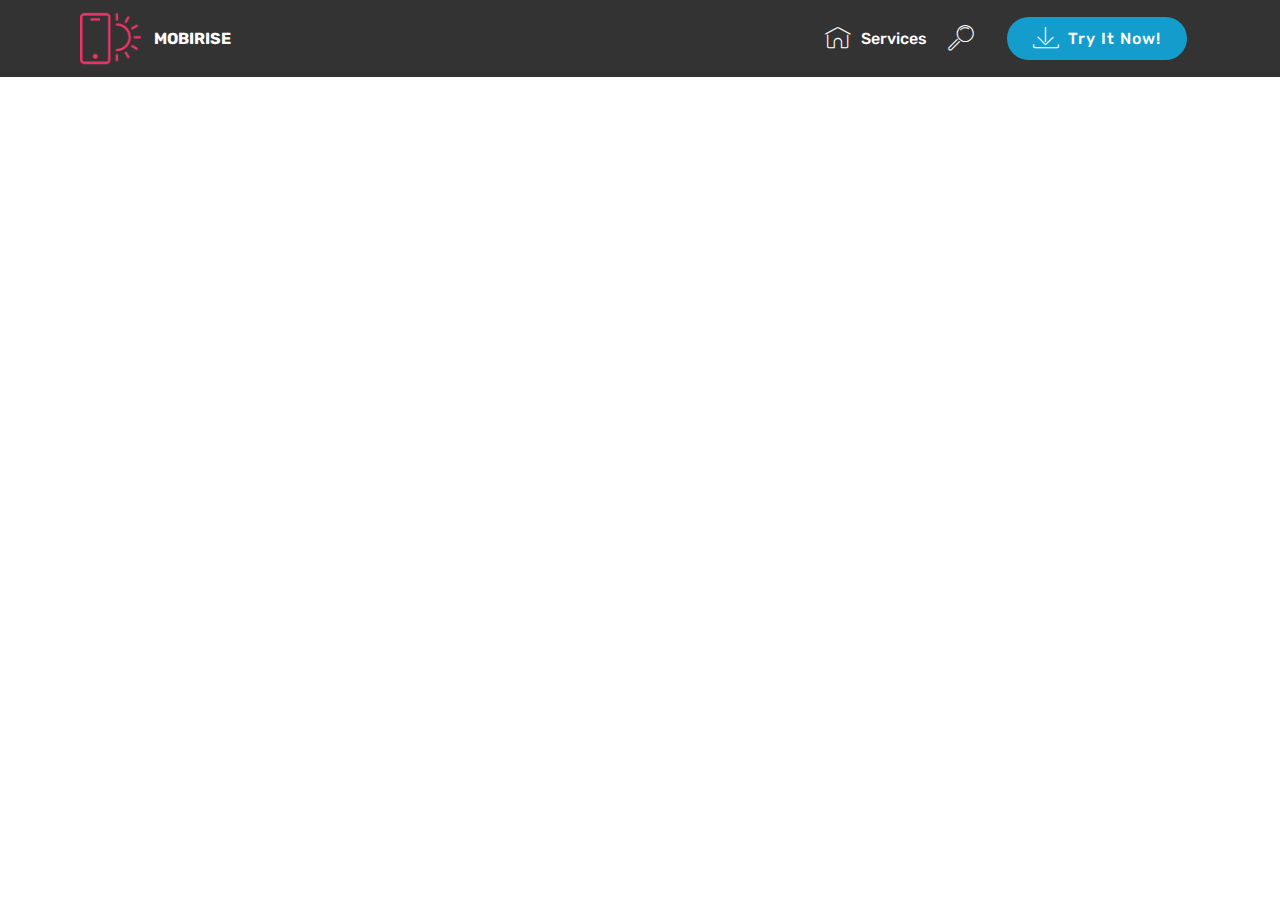
==== sakeden.html @ 4a87c612 "create github pages" ====
<!DOCTYPE html>
<html >
<head>
  <!-- Site made with Mobirise Website Builder v4.8.10, https://mobirise.com -->
  <meta charset="UTF-8">
  <meta http-equiv="X-UA-Compatible" content="IE=edge">
  <meta name="generator" content="Mobirise v4.8.10, mobirise.com">
  <meta name="viewport" content="width=device-width, initial-scale=1, minimum-scale=1">
  <link rel="shortcut icon" href="assets/images/iconfinder-shuriken-479482-128x128-2.png" type="image/x-icon">
  <meta name="description" content="Members Are">
  <title>Sake Den</title>
  <link rel="stylesheet" href="assets/web/assets/mobirise-icons/mobirise-icons.css">
  <link rel="stylesheet" href="assets/tether/tether.min.css">
  <link rel="stylesheet" href="assets/bootstrap/css/bootstrap.min.css">
  <link rel="stylesheet" href="assets/bootstrap/css/bootstrap-grid.min.css">
  <link rel="stylesheet" href="assets/bootstrap/css/bootstrap-reboot.min.css">
  <link rel="stylesheet" href="assets/dropdown/css/style.css">
  <link rel="stylesheet" href="assets/theme/css/style.css">
  <link rel="stylesheet" href="assets/mobirise/css/mbr-additional.css" type="text/css">
  
  
  
</head>
<body>
  <section class="menu cid-qTkzRZLJNu" once="menu" id="menu1-3">

    

    <nav class="navbar navbar-expand beta-menu navbar-dropdown align-items-center navbar-fixed-top navbar-toggleable-sm">
        <button class="navbar-toggler navbar-toggler-right" type="button" data-toggle="collapse" data-target="#navbarSupportedContent" aria-controls="navbarSupportedContent" aria-expanded="false" aria-label="Toggle navigation">
            <div class="hamburger">
                <span></span>
                <span></span>
                <span></span>
                <span></span>
            </div>
        </button>
        <div class="menu-logo">
            <div class="navbar-brand">
                <span class="navbar-logo">
                    <a href="https://www.ninjadojo.net">
                         <img src="assets/images/logo2.png" alt="NinjaDojo" title="" style="height: 3.8rem;">
                    </a>
                </span>
                <span class="navbar-caption-wrap"><a class="navbar-caption text-white display-4" href="https://mobirise.com">
                        MOBIRISE
                    </a></span>
            </div>
        </div>
        <div class="collapse navbar-collapse" id="navbarSupportedContent">
            <ul class="navbar-nav nav-dropdown" data-app-modern-menu="true"><li class="nav-item">
                    <a class="nav-link link text-white display-4" href="https://mobirise.com">
                        <span class="mbri-home mbr-iconfont mbr-iconfont-btn"></span>
                        Services
                    </a>
                </li>
                <li class="nav-item">
                    <a class="nav-link link text-white display-4" href="https://mobirise.com">
                        <span class="mbri-search mbr-iconfont mbr-iconfont-btn"><br></span></a>
                </li></ul>
            <div class="navbar-buttons mbr-section-btn"><a class="btn btn-sm btn-primary display-4" href="https://mobirise.com">
                    <span class="mbri-save mbr-iconfont mbr-iconfont-btn "></span>
                    Try It Now!
                </a></div>
        </div>
    </nav>
</section>


  <section class="engine"><a href="https://mobirise.info/e">how to make your own site</a></section><script src="assets/web/assets/jquery/jquery.min.js"></script>
  <script src="assets/popper/popper.min.js"></script>
  <script src="assets/tether/tether.min.js"></script>
  <script src="assets/bootstrap/js/bootstrap.min.js"></script>
  <script src="assets/smoothscroll/smooth-scroll.js"></script>
  <script src="assets/dropdown/js/script.min.js"></script>
  <script src="assets/touchswipe/jquery.touch-swipe.min.js"></script>
  <script src="assets/theme/js/script.js"></script>
  
  
</body>
</html>
---- assets/web/assets/mobirise-icons/mobirise-icons.css ----
@font-face {
  font-family: 'MobiriseIcons';
  src:  url('mobirise-icons.eot?spat4u');
  src:  url('mobirise-icons.eot?spat4u#iefix') format('embedded-opentype'),
    url('mobirise-icons.ttf?spat4u') format('truetype'),
    url('mobirise-icons.woff?spat4u') format('woff'),
    url('mobirise-icons.svg?spat4u#MobiriseIcons') format('svg');
  font-weight: normal;
  font-style: normal;
}

[class^="mbri-"], [class*=" mbri-"] {
  /* use !important to prevent issues with browser extensions that change fonts */
  font-family: MobiriseIcons !important;
  speak: none;
  font-style: normal;
  font-weight: normal;
  font-variant: normal;
  text-transform: none;
  line-height: 1;

  /* Better Font Rendering =========== */
  -webkit-font-smoothing: antialiased;
  -moz-osx-font-smoothing: grayscale;
}

.mbri-add-submenu:before {
  content: "\e900";
}
.mbri-alert:before {
  content: "\e901";
}
.mbri-align-center:before {
  content: "\e902";
}
.mbri-align-justify:before {
  content: "\e903";
}
.mbri-align-left:before {
  content: "\e904";
}
.mbri-align-right:before {
  content: "\e905";
}
.mbri-android:before {
  content: "\e906";
}
.mbri-apple:before {
  content: "\e907";
}
.mbri-arrow-down:before {
  content: "\e908";
}
.mbri-arrow-next:before {
  content: "\e909";
}
.mbri-arrow-prev:before {
  content: "\e90a";
}
.mbri-arrow-up:before {
  content: "\e90b";
}
.mbri-bold:before {
  content: "\e90c";
}
.mbri-bookmark:before {
  content: "\e90d";
}
.mbri-bootstrap:before {
  content: "\e90e";
}
.mbri-briefcase:before {
  content: "\e90f";
}
.mbri-browse:before {
  content: "\e910";
}
.mbri-bulleted-list:before {
  content: "\e911";
}
.mbri-calendar:before {
  content: "\e912";
}
.mbri-camera:before {
  content: "\e913";
}
.mbri-cart-add:before {
  content: "\e914";
}
.mbri-cart-full:before {
  content: "\e915";
}
.mbri-cash:before {
  content: "\e916";
}
.mbri-change-style:before {
  content: "\e917";
}
.mbri-chat:before {
  content: "\e918";
}
.mbri-clock:before {
  content: "\e919";
}
.mbri-close:before {
  content: "\e91a";
}
.mbri-cloud:before {
  content: "\e91b";
}
.mbri-code:before {
  content: "\e91c";
}
.mbri-contact-form:before {
  content: "\e91d";
}
.mbri-credit-card:before {
  content: "\e91e";
}
.mbri-cursor-click:before {
  content: "\e91f";
}
.mbri-cust-feedback:before {
  content: "\e920";
}
.mbri-database:before {
  content: "\e921";
}
.mbri-delivery:before {
  content: "\e922";
}
.mbri-desktop:before {
  content: "\e923";
}
.mbri-devices:before {
  content: "\e924";
}
.mbri-down:before {
  content: "\e925";
}
.mbri-download:before {
  content: "\e989";
}
.mbri-drag-n-drop:before {
  content: "\e927";
}
.mbri-drag-n-drop2:before {
  content: "\e928";
}
.mbri-edit:before {
  content: "\e929";
}
.mbri-edit2:before {
  content: "\e92a";
}
.mbri-error:before {
  content: "\e92b";
}
.mbri-extension:before {
  content: "\e92c";
}
.mbri-features:before {
  content: "\e92d";
}
.mbri-file:before {
  content: "\e92e";
}
.mbri-flag:before {
  content: "\e92f";
}
.mbri-folder:before {
  content: "\e930";
}
.mbri-gift:before {
  content: "\e931";
}
.mbri-github:before {
  content: "\e932";
}
.mbri-globe:before {
  content: "\e933";
}
.mbri-globe-2:before {
  content: "\e934";
}
.mbri-growing-chart:before {
  content: "\e935";
}
.mbri-hearth:before {
  content: "\e936";
}
.mbri-help:before {
  content: "\e937";
}
.mbri-home:before {
  content: "\e938";
}
.mbri-hot-cup:before {
  content: "\e939";
}
.mbri-idea:before {
  content: "\e93a";
}
.mbri-image-gallery:before {
  content: "\e93b";
}
.mbri-image-slider:before {
  content: "\e93c";
}
.mbri-info:before {
  content: "\e93d";
}
.mbri-italic:before {
  content: "\e93e";
}
.mbri-key:before {
  content: "\e93f";
}
.mbri-laptop:before {
  content: "\e940";
}
.mbri-layers:before {
  content: "\e941";
}
.mbri-left-right:before {
  content: "\e942";
}
.mbri-left:before {
  content: "\e943";
}
.mbri-letter:before {
  content: "\e944";
}
.mbri-like:before {
  content: "\e945";
}
.mbri-link:before {
  content: "\e946";
}
.mbri-lock:before {
  content: "\e947";
}
.mbri-login:before {
  content: "\e948";
}
.mbri-logout:before {
  content: "\e949";
}
.mbri-magic-stick:before {
  content: "\e94a";
}
.mbri-map-pin:before {
  content: "\e94b";
}
.mbri-menu:before {
  content: "\e94c";
}
.mbri-mobile:before {
  content: "\e94d";
}
.mbri-mobile2:before {
  content: "\e94e";
}
.mbri-mobirise:before {
  content: "\e94f";
}
.mbri-more-horizontal:before {
  content: "\e950";
}
.mbri-more-vertical:before {
  content: "\e951";
}
.mbri-music:before {
  content: "\e952";
}
.mbri-new-file:before {
  content: "\e953";
}
.mbri-numbered-list:before {
  content: "\e954";
}
.mbri-opened-folder:before {
  content: "\e955";
}
.mbri-pages:before {
  content: "\e956";
}
.mbri-paper-plane:before {
  content: "\e957";
}
.mbri-paperclip:before {
  content: "\e958";
}
.mbri-photo:before {
  content: "\e959";
}
.mbri-photos:before {
  content: "\e95a";
}
.mbri-pin:before {
  content: "\e95b";
}
.mbri-play:before {
  content: "\e95c";
}
.mbri-plus:before {
  content: "\e95d";
}
.mbri-preview:before {
  content: "\e95e";
}
.mbri-print:before {
  content: "\e95f";
}
.mbri-protect:before {
  content: "\e960";
}
.mbri-question:before {
  content: "\e961";
}
.mbri-quote-left:before {
  content: "\e962";
}
.mbri-quote-right:before {
  content: "\e963";
}
.mbri-refresh:before {
  content: "\e964";
}
.mbri-responsive:before {
  content: "\e965";
}
.mbri-right:before {
  content: "\e966";
}
.mbri-rocket:before {
  content: "\e967";
}
.mbri-sad-face:before {
  content: "\e968";
}
.mbri-sale:before {
  content: "\e969";
}
.mbri-save:before {
  content: "\e96a";
}
.mbri-search:before {
  content: "\e96b";
}
.mbri-setting:before {
  content: "\e96c";
}
.mbri-setting2:before {
  content: "\e96d";
}
.mbri-setting3:before {
  content: "\e96e";
}
.mbri-share:before {
  content: "\e96f";
}
.mbri-shopping-bag:before {
  content: "\e970";
}
.mbri-shopping-basket:before {
  content: "\e971";
}
.mbri-shopping-cart:before {
  content: "\e972";
}
.mbri-sites:before {
  content: "\e973";
}
.mbri-smile-face:before {
  content: "\e974";
}
.mbri-speed:before {
  content: "\e975";
}
.mbri-star:before {
  content: "\e976";
}
.mbri-success:before {
  content: "\e977";
}
.mbri-sun:before {
  content: "\e978";
}
.mbri-sun2:before {
  content: "\e979";
}
.mbri-tablet:before {
  content: "\e97a";
}
.mbri-tablet-vertical:before {
  content: "\e97b";
}
.mbri-target:before {
  content: "\e97c";
}
.mbri-timer:before {
  content: "\e97d";
}
.mbri-to-ftp:before {
  content: "\e97e";
}
.mbri-to-local-drive:before {
  content: "\e97f";
}
.mbri-touch-swipe:before {
  content: "\e980";
}
.mbri-touch:before {
  content: "\e981";
}
.mbri-trash:before {
  content: "\e982";
}
.mbri-underline:before {
  content: "\e983";
}
.mbri-unlink:before {
  content: "\e984";
}
.mbri-unlock:before {
  content: "\e985";
}
.mbri-up-down:before {
  content: "\e986";
}
.mbri-up:before {
  content: "\e987";
}
.mbri-update:before {
  content: "\e988";
}
.mbri-upload:before {
 content: "\e926"; 
}
.mbri-user:before {
  content: "\e98a";
}
.mbri-user2:before {
  content: "\e98b";
}
.mbri-users:before {
  content: "\e98c";
}
.mbri-video:before {
  content: "\e98d";
}
.mbri-video-play:before {
  content: "\e98e";
}
.mbri-watch:before {
  content: "\e98f";
}
.mbri-website-theme:before {
  content: "\e990";
}
.mbri-wifi:before {
  content: "\e991";
}
.mbri-windows:before {
  content: "\e992";
}
.mbri-zoom-out:before {
  content: "\e993";
}
.mbri-redo:before {
  content: "\e994";
}
.mbri-undo:before {
  content: "\e995";
}
---- assets/dropdown/css/style.css ----
.navbar-dropdown {
  left: 0;
  padding: 0;
  position: absolute;
  right: 0;
  top: 0;
  transition: all 0.45s ease;
  z-index: 1030;
  background: #282828; }
  .navbar-dropdown .navbar-logo {
    margin-right: 0.8rem;
    transition: margin 0.3s ease-in-out;
    vertical-align: middle; }
    .navbar-dropdown .navbar-logo img {
      height: 3.125rem;
      transition: all 0.3s ease-in-out; }
    .navbar-dropdown .navbar-logo.mbr-iconfont {
      font-size: 3.125rem;
      line-height: 3.125rem; }
  .navbar-dropdown .navbar-caption {
    font-weight: 700;
    white-space: normal;
    vertical-align: -4px;
    line-height: 3.125rem !important; }
    .navbar-dropdown .navbar-caption, .navbar-dropdown .navbar-caption:hover {
      color: inherit;
      text-decoration: none; }
  .navbar-dropdown .mbr-iconfont + .navbar-caption {
    vertical-align: -1px; }
  .navbar-dropdown.navbar-fixed-top {
    position: fixed; }
  .navbar-dropdown .navbar-brand span {
    vertical-align: -4px; }
  .navbar-dropdown.bg-color.transparent {
    background: none; }
  .navbar-dropdown.navbar-short .navbar-brand {
    padding: 0.625rem 0; }
    .navbar-dropdown.navbar-short .navbar-brand span {
      vertical-align: -1px; }
  .navbar-dropdown.navbar-short .navbar-caption {
    line-height: 2.375rem !important;
    vertical-align: -2px; }
  .navbar-dropdown.navbar-short .navbar-logo {
    margin-right: 0.5rem; }
    .navbar-dropdown.navbar-short .navbar-logo img {
      height: 2.375rem; }
    .navbar-dropdown.navbar-short .navbar-logo.mbr-iconfont {
      font-size: 2.375rem;
      line-height: 2.375rem; }
  .navbar-dropdown.navbar-short .mbr-table-cell {
    height: 3.625rem; }
  .navbar-dropdown .navbar-close {
    left: 0.6875rem;
    position: fixed;
    top: 0.75rem;
    z-index: 1000; }
  .navbar-dropdown .hamburger-icon {
    content: "";
    display: inline-block;
    vertical-align: middle;
    width: 16px;
    -webkit-box-shadow: 0 -6px 0 1px #282828,0 0 0 1px #282828,0 6px 0 1px #282828;
    -moz-box-shadow: 0 -6px 0 1px #282828,0 0 0 1px #282828,0 6px 0 1px #282828;
    box-shadow: 0 -6px 0 1px #282828,0 0 0 1px #282828,0 6px 0 1px #282828; }

.dropdown-menu .dropdown-toggle[data-toggle="dropdown-submenu"]::after {
  border-bottom: 0.35em solid transparent;
  border-left: 0.35em solid;
  border-right: 0;
  border-top: 0.35em solid transparent;
  margin-left: 0.3rem; }

.dropdown-menu .dropdown-item:focus {
  outline: 0; }

.nav-dropdown {
  font-size: 0.75rem;
  font-weight: 500;
  height: auto !important; }
  .nav-dropdown .nav-btn {
    padding-left: 1rem; }
  .nav-dropdown .link {
    margin: .667em 1.667em;
    font-weight: 500;
    padding: 0;
    transition: color .2s ease-in-out; }
    .nav-dropdown .link.dropdown-toggle {
      margin-right: 2.583em; }
      .nav-dropdown .link.dropdown-toggle::after {
        margin-left: .25rem;
        border-top: 0.35em solid;
        border-right: 0.35em solid transparent;
        border-left: 0.35em solid transparent;
        border-bottom: 0; }
      .nav-dropdown .link.dropdown-toggle[aria-expanded="true"] {
        margin: 0;
        padding: 0.667em 3.263em  0.667em 1.667em; }
  .nav-dropdown .link::after,
  .nav-dropdown .dropdown-item::after {
    color: inherit; }
  .nav-dropdown .btn {
    font-size: 0.75rem;
    font-weight: 700;
    letter-spacing: 0;
    margin-bottom: 0;
    padding-left: 1.25rem;
    padding-right: 1.25rem; }
  .nav-dropdown .dropdown-menu {
    border-radius: 0;
    border: 0;
    left: 0;
    margin: 0;
    padding-bottom: 1.25rem;
    padding-top: 1.25rem;
    position: relative; }
  .nav-dropdown .dropdown-submenu {
    margin-left: 0.125rem;
    top: 0; }
  .nav-dropdown .dropdown-item {
    font-weight: 500;
    line-height: 2;
    padding: 0.3846em 4.615em 0.3846em 1.5385em;
    position: relative;
    transition: color .2s ease-in-out, background-color .2s ease-in-out; }
    .nav-dropdown .dropdown-item::after {
      margin-top: -0.3077em;
      position: absolute;
      right: 1.1538em;
      top: 50%; }
    .nav-dropdown .dropdown-item:focus, .nav-dropdown .dropdown-item:hover {
      background: none; }

@media (max-width: 767px) {
  .nav-dropdown.navbar-toggleable-sm {
    bottom: 0;
    display: none;
    left: 0;
    overflow-x: hidden;
    position: fixed;
    top: 0;
    transform: translateX(-100%);
    -ms-transform: translateX(-100%);
    -webkit-transform: translateX(-100%);
    width: 18.75rem;
    z-index: 999; } }
.nav-dropdown.navbar-toggleable-xl {
  bottom: 0;
  display: none;
  left: 0;
  overflow-x: hidden;
  position: fixed;
  top: 0;
  transform: translateX(-100%);
  -ms-transform: translateX(-100%);
  -webkit-transform: translateX(-100%);
  width: 18.75rem;
  z-index: 999; }

.nav-dropdown-sm {
  display: block !important;
  overflow-x: hidden;
  overflow: auto;
  padding-top: 3.875rem; }
  .nav-dropdown-sm::after {
    content: "";
    display: block;
    height: 3rem;
    width: 100%; }
  .nav-dropdown-sm.collapse.in ~ .navbar-close {
    display: block !important; }
  .nav-dropdown-sm.collapsing, .nav-dropdown-sm.collapse.in {
    transform: translateX(0);
    -ms-transform: translateX(0);
    -webkit-transform: translateX(0);
    transition: all 0.25s ease-out;
    -webkit-transition: all 0.25s ease-out;
    background: #282828; }
  .nav-dropdown-sm.collapsing[aria-expanded="false"] {
    transform: translateX(-100%);
    -ms-transform: translateX(-100%);
    -webkit-transform: translateX(-100%); }
  .nav-dropdown-sm .nav-item {
    display: block;
    margin-left: 0 !important;
    padding-left: 0; }
  .nav-dropdown-sm .link,
  .nav-dropdown-sm .dropdown-item {
    border-top: 1px dotted rgba(255, 255, 255, 0.1);
    font-size: 0.8125rem;
    line-height: 1.6;
    margin: 0 !important;
    padding: 0.875rem 2.4rem 0.875rem 1.5625rem !important;
    position: relative;
    white-space: normal; }
    .nav-dropdown-sm .link:focus, .nav-dropdown-sm .link:hover,
    .nav-dropdown-sm .dropdown-item:focus,
    .nav-dropdown-sm .dropdown-item:hover {
      background: rgba(0, 0, 0, 0.2) !important;
      color: #c0a375; }
  .nav-dropdown-sm .nav-btn {
    position: relative;
    padding: 1.5625rem 1.5625rem 0 1.5625rem; }
    .nav-dropdown-sm .nav-btn::before {
      border-top: 1px dotted rgba(255, 255, 255, 0.1);
      content: "";
      left: 0;
      position: absolute;
      top: 0;
      width: 100%; }
    .nav-dropdown-sm .nav-btn + .nav-btn {
      padding-top: 0.625rem; }
      .nav-dropdown-sm .nav-btn + .nav-btn::before {
        display: none; }
  .nav-dropdown-sm .btn {
    padding: 0.625rem 0; }
  .nav-dropdown-sm .dropdown-toggle[data-toggle="dropdown-submenu"]::after {
    margin-left: .25rem;
    border-top: 0.35em solid;
    border-right: 0.35em solid transparent;
    border-left: 0.35em solid transparent;
    border-bottom: 0; }
  .nav-dropdown-sm .dropdown-toggle[data-toggle="dropdown-submenu"][aria-expanded="true"]::after {
    border-top: 0;
    border-right: 0.35em solid transparent;
    border-left: 0.35em solid transparent;
    border-bottom: 0.35em solid; }
  .nav-dropdown-sm .dropdown-menu {
    margin: 0;
    padding: 0;
    position: relative;
    top: 0;
    left: 0;
    width: 100%;
    border: 0;
    float: none;
    border-radius: 0;
    background: none; }
  .nav-dropdown-sm .dropdown-submenu {
    left: 100%;
    margin-left: 0.125rem;
    margin-top: -1.25rem;
    top: 0; }

.navbar-toggleable-sm .nav-dropdown .dropdown-menu {
  position: absolute; }

.navbar-toggleable-sm .nav-dropdown .dropdown-submenu {
  left: 100%;
  margin-left: 0.125rem;
  margin-top: -1.25rem;
  top: 0; }

.navbar-toggleable-sm.opened .nav-dropdown .dropdown-menu {
  position: relative; }

.navbar-toggleable-sm.opened .nav-dropdown .dropdown-submenu {
  left: 0;
  margin-left: 00rem;
  margin-top: 0rem;
  top: 0; }

.is-builder .nav-dropdown.collapsing {
  transition: none !important; }

/*# sourceMappingURL=style.css.map */
---- assets/theme/css/style.css ----
/*!
 * Mobirise v4 theme (https://mobirise.com/)
 * Copyright 2017 Mobirise
 */
section {
  background-color: #eeeeee; }

section,
.container,
.container-fluid {
  position: relative;
  word-wrap: break-word; }

a.mbr-iconfont:hover {
  text-decoration: none; }

.article .lead p, .article .lead ul, .article .lead ol, .article .lead pre, .article .lead blockquote {
  margin-bottom: 0; }

a {
  font-style: normal;
  font-weight: 400;
  cursor: pointer; }
  a, a:hover {
    text-decoration: none; }

figure {
  margin-bottom: 0; }

body {
  color: #232323; }

h1, h2, h3, h4, h5, h6,
.h1, .h2, .h3, .h4, .h5, .h6,
.display-1, .display-2, .display-3, .display-4 {
  line-height: 1;
  word-break: break-word;
  word-wrap: break-word; }

b, strong {
  font-weight: bold; }

blockquote {
  padding: 10px 0 10px 20px;
  position: relative;
  border-left: 2px solid;
  border-color: #ff3366; }

input:-webkit-autofill, input:-webkit-autofill:hover, input:-webkit-autofill:focus, input:-webkit-autofill:active {
  transition-delay: 9999s;
  transition-property: background-color, color; }

textarea[type="hidden"] {
  display: none; }

body {
  position: relative; }

section {
  background-position: 50% 50%;
  background-repeat: no-repeat;
  background-size: cover; }
  section .mbr-background-video,
  section .mbr-background-video-preview {
    position: absolute;
    bottom: 0;
    left: 0;
    right: 0;
    top: 0; }

.hidden {
  visibility: hidden; }

.mbr-z-index20 {
  z-index: 20; }

/*! Base colors */
.mbr-white {
  color: #ffffff; }

.mbr-black {
  color: #000000; }

.mbr-bg-white {
  background-color: #ffffff; }

.mbr-bg-black {
  background-color: #000000; }

/*! Text-aligns */
.align-left {
  text-align: left; }

.align-center {
  text-align: center; }

.align-right {
  text-align: right; }

@media (max-width: 767px) {
  .align-left, .align-center, .align-right, .mbr-section-btn, .mbr-section-title {
    text-align: center; } }
/*! Font-weight  */
.mbr-light {
  font-weight: 300; }

.mbr-regular {
  font-weight: 400; }

.mbr-semibold {
  font-weight: 500; }

.mbr-bold {
  font-weight: 700; }

/*! Media  */
.media-size-item {
  -webkit-flex: 1 1 auto;
  -moz-flex: 1 1 auto;
  -ms-flex: 1 1 auto;
  -o-flex: 1 1 auto;
  flex: 1 1 auto; }

.media-content {
  -webkit-flex-basis: 100%;
  flex-basis: 100%; }

.media-container-row {
  display: -ms-flexbox;
  display: -webkit-flex;
  display: flex;
  -webkit-flex-direction: row;
  -ms-flex-direction: row;
  flex-direction: row;
  -webkit-flex-wrap: wrap;
  -ms-flex-wrap: wrap;
  flex-wrap: wrap;
  -webkit-justify-content: center;
  -ms-flex-pack: center;
  justify-content: center;
  -webkit-align-content: center;
  -ms-flex-line-pack: center;
  align-content: center;
  -webkit-align-items: start;
  -ms-flex-align: start;
  align-items: start; }
  .media-container-row .media-size-item {
    width: 400px; }

.media-container-column {
  display: -ms-flexbox;
  display: -webkit-flex;
  display: flex;
  -webkit-flex-direction: column;
  -ms-flex-direction: column;
  flex-direction: column;
  -webkit-flex-wrap: wrap;
  -ms-flex-wrap: wrap;
  flex-wrap: wrap;
  -webkit-justify-content: center;
  -ms-flex-pack: center;
  justify-content: center;
  -webkit-align-content: center;
  -ms-flex-line-pack: center;
  align-content: center;
  -webkit-align-items: stretch;
  -ms-flex-align: stretch;
  align-items: stretch; }
  .media-container-column > * {
    width: 100%; }

@media (min-width: 992px) {
  .media-container-row {
    -webkit-flex-wrap: nowrap;
    -ms-flex-wrap: nowrap;
    flex-wrap: nowrap; } }
figure {
  overflow: hidden; }

figure[mbr-media-size] {
  transition: width 0.1s; }

.mbr-figure img, .mbr-figure iframe {
  display: block;
  width: 100%; }

.card {
  background-color: transparent;
  border: none; }

.card-img {
  text-align: center;
  flex-shrink: 0;
  -webkit-flex-shrink: 0; }

.media {
  max-width: 100%;
  margin: 0 auto; }

.mbr-figure {
  -ms-flex-item-align: center;
  -ms-grid-row-align: center;
  -webkit-align-self: center;
  align-self: center; }

.media-container > div {
  max-width: 100%; }

.mbr-figure img, .card-img img {
  width: 100%; }

@media (max-width: 991px) {
  .media-size-item {
    width: auto !important; }

  .media {
    width: auto; }

  .mbr-figure {
    width: 100% !important; } }
/*! Buttons */
.mbr-section-btn {
  margin-left: -.25rem;
  margin-right: -.25rem;
  font-size: 0; }

nav .mbr-section-btn {
  margin-left: 0rem;
  margin-right: 0rem; }

/*! Btn icon margin */
.btn .mbr-iconfont, .btn.btn-sm .mbr-iconfont {
  cursor: pointer;
  margin-right: 0.5rem; }

.btn.btn-md .mbr-iconfont, .btn.btn-md .mbr-iconfont {
  margin-right: 0.8rem; }

.mbr-regular {
  font-weight: 400; }

.mbr-semibold {
  font-weight: 500; }

.mbr-bold {
  font-weight: 700; }

[type="submit"] {
  -webkit-appearance: none; }

/*! Full-screen */
.mbr-fullscreen .mbr-overlay {
  min-height: 100vh; }

.mbr-fullscreen {
  display: flex;
  display: -webkit-flex;
  display: -moz-flex;
  display: -ms-flex;
  display: -o-flex;
  align-items: center;
  -webkit-align-items: center;
  min-height: 100vh;
  padding-top: 3rem;
  padding-bottom: 3rem; }

/*! Map */
.map {
  height: 25rem;
  position: relative; }
  .map iframe {
    width: 100%;
    height: 100%; }

/* Form */
.form-asterisk {
  font-family: initial;
  position: absolute;
  top: -2px;
  font-weight: normal; }

/*! Scroll to top arrow */
.mbr-arrow-up {
  bottom: 25px;
  right: 90px;
  position: fixed;
  text-align: right;
  z-index: 5000;
  color: #ffffff;
  font-size: 32px;
  transform: rotate(180deg);
  -webkit-transform: rotate(180deg); }

.mbr-arrow-up a {
  background: rgba(0, 0, 0, 0.2);
  border-radius: 3px;
  color: #fff;
  display: inline-block;
  height: 60px;
  width: 60px;
  outline-style: none !important;
  position: relative;
  text-decoration: none;
  transition: all .3s ease-in-out;
  cursor: pointer;
  text-align: center; }
  .mbr-arrow-up a:hover {
    background-color: rgba(0, 0, 0, 0.4); }
  .mbr-arrow-up a i {
    line-height: 60px; }

.mbr-arrow-up-icon {
  display: block;
  color: #fff; }

.mbr-arrow-up-icon::before {
  content: "\203a";
  display: inline-block;
  font-family: serif;
  font-size: 32px;
  line-height: 1;
  font-style: normal;
  position: relative;
  top: 6px;
  left: -4px;
  -webkit-transform: rotate(-90deg);
  transform: rotate(-90deg); }

/*! Arrow Down */
.mbr-arrow {
  position: absolute;
  bottom: 45px;
  left: 50%;
  width: 60px;
  height: 60px;
  cursor: pointer;
  background-color: rgba(80, 80, 80, 0.5);
  border-radius: 50%;
  -webkit-transform: translateX(-50%);
  transform: translateX(-50%); }
  .mbr-arrow > a {
    display: inline-block;
    text-decoration: none;
    outline-style: none;
    -webkit-animation: arrowdown 1.7s ease-in-out infinite;
    animation: arrowdown 1.7s ease-in-out infinite; }
    .mbr-arrow > a > i {
      position: absolute;
      top: -2px;
      left: 15px;
      font-size: 2rem; }

@keyframes arrowdown {
  0% {
    transform: translateY(0px);
    -webkit-transform: translateY(0px); }
  50% {
    transform: translateY(-5px);
    -webkit-transform: translateY(-5px); }
  100% {
    transform: translateY(0px);
    -webkit-transform: translateY(0px); } }
@-webkit-keyframes arrowdown {
  0% {
    transform: translateY(0px);
    -webkit-transform: translateY(0px); }
  50% {
    transform: translateY(-5px);
    -webkit-transform: translateY(-5px); }
  100% {
    transform: translateY(0px);
    -webkit-transform: translateY(0px); } }
@media (max-width: 500px) {
  .mbr-arrow-up {
    left: 50%;
    right: auto;
    transform: translateX(-50%) rotate(180deg);
    -webkit-transform: translateX(-50%) rotate(180deg); } }
/*Gradients animation*/
@keyframes gradient-animation {
  from {
    background-position: 0% 100%;
    animation-timing-function: ease-in-out; }
  to {
    background-position: 100% 0%;
    animation-timing-function: ease-in-out; } }
@-webkit-keyframes gradient-animation {
  from {
    background-position: 0% 100%;
    animation-timing-function: ease-in-out; }
  to {
    background-position: 100% 0%;
    animation-timing-function: ease-in-out; } }
.bg-gradient {
  background-size: 200% 200%;
  animation: gradient-animation 5s infinite alternate;
  -webkit-animation: gradient-animation 5s infinite alternate; }

.menu .navbar-brand {
  display: -webkit-flex; }
  .menu .navbar-brand span {
    display: flex;
    display: -webkit-flex; }
  .menu .navbar-brand .navbar-caption-wrap {
    display: -webkit-flex; }
  .menu .navbar-brand .navbar-logo img {
    display: -webkit-flex; }
@media (min-width: 768px) and (max-width: 991px) {
  .menu .navbar-toggleable-sm .navbar-nav {
    display: -webkit-box;
    display: -webkit-flex;
    display: -ms-flexbox; } }
@media (min-width: 992px) {
  .menu .navbar-nav.nav-dropdown {
    display: -webkit-flex; }
  .menu .navbar-toggleable-sm .navbar-collapse {
    display: -webkit-flex !important; } }
@media (max-width: 767px) {
  .menu .navbar-collapse {
    overflow-y: auto;
    max-height: 80vh; }
  .menu .dropdown-menu {
    max-height: 60vh;
    overflow-y: auto; } }

.navbar {
  display: -webkit-flex;
  -webkit-flex-wrap: wrap;
  -webkit-align-items: center;
  -webkit-justify-content: space-between; }

.navbar-collapse {
  -webkit-flex-basis: 100%;
  -webkit-flex-grow: 1;
  -webkit-align-items: center; }

.nav-dropdown .link {
  padding: .667em 1.667em !important;
  margin: 0 !important; }

.nav {
  display: -webkit-flex;
  -webkit-flex-wrap: wrap; }

.row {
  display: -webkit-flex;
  -webkit-flex-wrap: wrap; }

.justify-content-center {
  -webkit-justify-content: center; }

.form-inline {
  display: -webkit-flex;
  -webkit-flex-flow: row wrap;
  -webkit-align-items: center; }

.card-wrapper {
  -webkit-flex: 1; }

.carousel-control {
  z-index: 10;
  display: -webkit-flex;
  -webkit-align-items: center;
  -webkit-justify-content: center; }

.carousel-controls {
  display: -webkit-flex; }

.media {
  display: -webkit-flex; }

/*# sourceMappingURL=style.css.map */
.engine {
	position: absolute;
	text-indent: -2400px;
	text-align: center;
	padding: 0;
	top: 0;
	left: -2400px;
}
---- assets/mobirise/css/mbr-additional.css ----
@import url(https://fonts.googleapis.com/css?family=Rubik:300,300i,400,400i,500,500i,700,700i,900,900i);





body {
  font-style: normal;
  line-height: 1.5;
}
.mbr-section-title {
  font-style: normal;
  line-height: 1.2;
}
.mbr-section-subtitle {
  line-height: 1.3;
}
.mbr-text {
  font-style: normal;
  line-height: 1.6;
}
.display-1 {
  font-family: 'Rubik', sans-serif;
  font-size: 4.25rem;
}
.display-1 > .mbr-iconfont {
  font-size: 6.8rem;
}
.display-2 {
  font-family: 'Rubik', sans-serif;
  font-size: 3rem;
}
.display-2 > .mbr-iconfont {
  font-size: 4.8rem;
}
.display-4 {
  font-family: 'Rubik', sans-serif;
  font-size: 1rem;
}
.display-4 > .mbr-iconfont {
  font-size: 1.6rem;
}
.display-5 {
  font-family: 'Rubik', sans-serif;
  font-size: 1.5rem;
}
.display-5 > .mbr-iconfont {
  font-size: 2.4rem;
}
.display-7 {
  font-family: 'Rubik', sans-serif;
  font-size: 1rem;
}
.display-7 > .mbr-iconfont {
  font-size: 1.6rem;
}
/* ---- Fluid typography for mobile devices ---- */
/* 1.4 - font scale ratio ( bootstrap == 1.42857 ) */
/* 100vw - current viewport width */
/* (48 - 20)  48 == 48rem == 768px, 20 == 20rem == 320px(minimal supported viewport) */
/* 0.65 - min scale variable, may vary */
@media (max-width: 768px) {
  .display-1 {
    font-size: 3.4rem;
    font-size: calc( 2.1374999999999997rem + (4.25 - 2.1374999999999997) * ((100vw - 20rem) / (48 - 20)));
    line-height: calc( 1.4 * (2.1374999999999997rem + (4.25 - 2.1374999999999997) * ((100vw - 20rem) / (48 - 20))));
  }
  .display-2 {
    font-size: 2.4rem;
    font-size: calc( 1.7rem + (3 - 1.7) * ((100vw - 20rem) / (48 - 20)));
    line-height: calc( 1.4 * (1.7rem + (3 - 1.7) * ((100vw - 20rem) / (48 - 20))));
  }
  .display-4 {
    font-size: 0.8rem;
    font-size: calc( 1rem + (1 - 1) * ((100vw - 20rem) / (48 - 20)));
    line-height: calc( 1.4 * (1rem + (1 - 1) * ((100vw - 20rem) / (48 - 20))));
  }
  .display-5 {
    font-size: 1.2rem;
    font-size: calc( 1.175rem + (1.5 - 1.175) * ((100vw - 20rem) / (48 - 20)));
    line-height: calc( 1.4 * (1.175rem + (1.5 - 1.175) * ((100vw - 20rem) / (48 - 20))));
  }
}
/* Buttons */
.btn {
  font-weight: 500;
  border-width: 2px;
  font-style: normal;
  letter-spacing: 1px;
  margin: .4rem .8rem;
  white-space: normal;
  -webkit-transition: all 0.3s ease-in-out;
  -moz-transition: all 0.3s ease-in-out;
  transition: all 0.3s ease-in-out;
  display: inline-flex;
  align-items: center;
  justify-content: center;
  word-break: break-word;
  -webkit-align-items: center;
  -webkit-justify-content: center;
  display: -webkit-inline-flex;
  padding: 1rem 3rem;
  border-radius: 3px;
}
.btn-sm {
  font-weight: 500;
  letter-spacing: 1px;
  -webkit-transition: all 0.3s ease-in-out;
  -moz-transition: all 0.3s ease-in-out;
  transition: all 0.3s ease-in-out;
  padding: 0.6rem 1.5rem;
  border-radius: 3px;
}
.btn-md {
  font-weight: 500;
  letter-spacing: 1px;
  margin: .4rem .8rem !important;
  -webkit-transition: all 0.3s ease-in-out;
  -moz-transition: all 0.3s ease-in-out;
  transition: all 0.3s ease-in-out;
  padding: 1rem 3rem;
  border-radius: 3px;
}
.btn-lg {
  font-weight: 500;
  letter-spacing: 1px;
  margin: .4rem .8rem !important;
  -webkit-transition: all 0.3s ease-in-out;
  -moz-transition: all 0.3s ease-in-out;
  transition: all 0.3s ease-in-out;
  padding: 1.2rem 3.2rem;
  border-radius: 3px;
}
.bg-primary {
  background-color: #149dcc !important;
}
.bg-success {
  background-color: #f7ed4a !important;
}
.bg-info {
  background-color: #82786e !important;
}
.bg-warning {
  background-color: #879a9f !important;
}
.bg-danger {
  background-color: #b1a374 !important;
}
.btn-primary,
.btn-primary:active {
  background-color: #149dcc !important;
  border-color: #149dcc !important;
  color: #ffffff !important;
}
.btn-primary:hover,
.btn-primary:focus,
.btn-primary.focus,
.btn-primary.active {
  color: #ffffff !important;
  background-color: #0d6786 !important;
  border-color: #0d6786 !important;
}
.btn-primary.disabled,
.btn-primary:disabled {
  color: #ffffff !important;
  background-color: #0d6786 !important;
  border-color: #0d6786 !important;
}
.btn-secondary,
.btn-secondary:active {
  background-color: #ff3366 !important;
  border-color: #ff3366 !important;
  color: #ffffff !important;
}
.btn-secondary:hover,
.btn-secondary:focus,
.btn-secondary.focus,
.btn-secondary.active {
  color: #ffffff !important;
  background-color: #e50039 !important;
  border-color: #e50039 !important;
}
.btn-secondary.disabled,
.btn-secondary:disabled {
  color: #ffffff !important;
  background-color: #e50039 !important;
  border-color: #e50039 !important;
}
.btn-info,
.btn-info:active {
  background-color: #82786e !important;
  border-color: #82786e !important;
  color: #ffffff !important;
}
.btn-info:hover,
.btn-info:focus,
.btn-info.focus,
.btn-info.active {
  color: #ffffff !important;
  background-color: #59524b !important;
  border-color: #59524b !important;
}
.btn-info.disabled,
.btn-info:disabled {
  color: #ffffff !important;
  background-color: #59524b !important;
  border-color: #59524b !important;
}
.btn-success,
.btn-success:active {
  background-color: #f7ed4a !important;
  border-color: #f7ed4a !important;
  color: #3f3c03 !important;
}
.btn-success:hover,
.btn-success:focus,
.btn-success.focus,
.btn-success.active {
  color: #3f3c03 !important;
  background-color: #eadd0a !important;
  border-color: #eadd0a !important;
}
.btn-success.disabled,
.btn-success:disabled {
  color: #3f3c03 !important;
  background-color: #eadd0a !important;
  border-color: #eadd0a !important;
}
.btn-warning,
.btn-warning:active {
  background-color: #879a9f !important;
  border-color: #879a9f !important;
  color: #ffffff !important;
}
.btn-warning:hover,
.btn-warning:focus,
.btn-warning.focus,
.btn-warning.active {
  color: #ffffff !important;
  background-color: #617479 !important;
  border-color: #617479 !important;
}
.btn-warning.disabled,
.btn-warning:disabled {
  color: #ffffff !important;
  background-color: #617479 !important;
  border-color: #617479 !important;
}
.btn-danger,
.btn-danger:active {
  background-color: #b1a374 !important;
  border-color: #b1a374 !important;
  color: #ffffff !important;
}
.btn-danger:hover,
.btn-danger:focus,
.btn-danger.focus,
.btn-danger.active {
  color: #ffffff !important;
  background-color: #8b7d4e !important;
  border-color: #8b7d4e !important;
}
.btn-danger.disabled,
.btn-danger:disabled {
  color: #ffffff !important;
  background-color: #8b7d4e !important;
  border-color: #8b7d4e !important;
}
.btn-white {
  color: #333333 !important;
}
.btn-white,
.btn-white:active {
  background-color: #ffffff !important;
  border-color: #ffffff !important;
  color: #808080 !important;
}
.btn-white:hover,
.btn-white:focus,
.btn-white.focus,
.btn-white.active {
  color: #808080 !important;
  background-color: #d9d9d9 !important;
  border-color: #d9d9d9 !important;
}
.btn-white.disabled,
.btn-white:disabled {
  color: #808080 !important;
  background-color: #d9d9d9 !important;
  border-color: #d9d9d9 !important;
}
.btn-black,
.btn-black:active {
  background-color: #333333 !important;
  border-color: #333333 !important;
  color: #ffffff !important;
}
.btn-black:hover,
.btn-black:focus,
.btn-black.focus,
.btn-black.active {
  color: #ffffff !important;
  background-color: #0d0d0d !important;
  border-color: #0d0d0d !important;
}
.btn-black.disabled,
.btn-black:disabled {
  color: #ffffff !important;
  background-color: #0d0d0d !important;
  border-color: #0d0d0d !important;
}
.btn-primary-outline,
.btn-primary-outline:active {
  background: none;
  border-color: #0b566f;
  color: #0b566f;
}
.btn-primary-outline:hover,
.btn-primary-outline:focus,
.btn-primary-outline.focus,
.btn-primary-outline.active {
  color: #ffffff;
  background-color: #149dcc;
  border-color: #149dcc;
}
.btn-primary-outline.disabled,
.btn-primary-outline:disabled {
  color: #ffffff !important;
  background-color: #149dcc !important;
  border-color: #149dcc !important;
}
.btn-secondary-outline,
.btn-secondary-outline:active {
  background: none;
  border-color: #cc0033;
  color: #cc0033;
}
.btn-secondary-outline:hover,
.btn-secondary-outline:focus,
.btn-secondary-outline.focus,
.btn-secondary-outline.active {
  color: #ffffff;
  background-color: #ff3366;
  border-color: #ff3366;
}
.btn-secondary-outline.disabled,
.btn-secondary-outline:disabled {
  color: #ffffff !important;
  background-color: #ff3366 !important;
  border-color: #ff3366 !important;
}
.btn-info-outline,
.btn-info-outline:active {
  background: none;
  border-color: #4b453f;
  color: #4b453f;
}
.btn-info-outline:hover,
.btn-info-outline:focus,
.btn-info-outline.focus,
.btn-info-outline.active {
  color: #ffffff;
  background-color: #82786e;
  border-color: #82786e;
}
.btn-info-outline.disabled,
.btn-info-outline:disabled {
  color: #ffffff !important;
  background-color: #82786e !important;
  border-color: #82786e !important;
}
.btn-success-outline,
.btn-success-outline:active {
  background: none;
  border-color: #d2c609;
  color: #d2c609;
}
.btn-success-outline:hover,
.btn-success-outline:focus,
.btn-success-outline.focus,
.btn-success-outline.active {
  color: #3f3c03;
  background-color: #f7ed4a;
  border-color: #f7ed4a;
}
.btn-success-outline.disabled,
.btn-success-outline:disabled {
  color: #3f3c03 !important;
  background-color: #f7ed4a !important;
  border-color: #f7ed4a !important;
}
.btn-warning-outline,
.btn-warning-outline:active {
  background: none;
  border-color: #55666b;
  color: #55666b;
}
.btn-warning-outline:hover,
.btn-warning-outline:focus,
.btn-warning-outline.focus,
.btn-warning-outline.active {
  color: #ffffff;
  background-color: #879a9f;
  border-color: #879a9f;
}
.btn-warning-outline.disabled,
.btn-warning-outline:disabled {
  color: #ffffff !important;
  background-color: #879a9f !important;
  border-color: #879a9f !important;
}
.btn-danger-outline,
.btn-danger-outline:active {
  background: none;
  border-color: #7a6e45;
  color: #7a6e45;
}
.btn-danger-outline:hover,
.btn-danger-outline:focus,
.btn-danger-outline.focus,
.btn-danger-outline.active {
  color: #ffffff;
  background-color: #b1a374;
  border-color: #b1a374;
}
.btn-danger-outline.disabled,
.btn-danger-outline:disabled {
  color: #ffffff !important;
  background-color: #b1a374 !important;
  border-color: #b1a374 !important;
}
.btn-black-outline,
.btn-black-outline:active {
  background: none;
  border-color: #000000;
  color: #000000;
}
.btn-black-outline:hover,
.btn-black-outline:focus,
.btn-black-outline.focus,
.btn-black-outline.active {
  color: #ffffff;
  background-color: #333333;
  border-color: #333333;
}
.btn-black-outline.disabled,
.btn-black-outline:disabled {
  color: #ffffff !important;
  background-color: #333333 !important;
  border-color: #333333 !important;
}
.btn-white-outline,
.btn-white-outline:active,
.btn-white-outline.active {
  background: none;
  border-color: #ffffff;
  color: #ffffff;
}
.btn-white-outline:hover,
.btn-white-outline:focus,
.btn-white-outline.focus {
  color: #333333;
  background-color: #ffffff;
  border-color: #ffffff;
}
.text-primary {
  color: #149dcc !important;
}
.text-secondary {
  color: #ff3366 !important;
}
.text-success {
  color: #f7ed4a !important;
}
.text-info {
  color: #82786e !important;
}
.text-warning {
  color: #879a9f !important;
}
.text-danger {
  color: #b1a374 !important;
}
.text-white {
  color: #ffffff !important;
}
.text-black {
  color: #000000 !important;
}
a.text-primary:hover,
a.text-primary:focus {
  color: #0b566f !important;
}
a.text-secondary:hover,
a.text-secondary:focus {
  color: #cc0033 !important;
}
a.text-success:hover,
a.text-success:focus {
  color: #d2c609 !important;
}
a.text-info:hover,
a.text-info:focus {
  color: #4b453f !important;
}
a.text-warning:hover,
a.text-warning:focus {
  color: #55666b !important;
}
a.text-danger:hover,
a.text-danger:focus {
  color: #7a6e45 !important;
}
a.text-white:hover,
a.text-white:focus {
  color: #b3b3b3 !important;
}
a.text-black:hover,
a.text-black:focus {
  color: #4d4d4d !important;
}
.alert-success {
  background-color: #70c770;
}
.alert-info {
  background-color: #82786e;
}
.alert-warning {
  background-color: #879a9f;
}
.alert-danger {
  background-color: #b1a374;
}
.mbr-section-btn a.btn:not(.btn-form) {
  border-radius: 100px;
}
.mbr-section-btn a.btn:not(.btn-form):hover,
.mbr-section-btn a.btn:not(.btn-form):focus {
  box-shadow: none !important;
}
.mbr-section-btn a.btn:not(.btn-form):hover,
.mbr-section-btn a.btn:not(.btn-form):focus {
  box-shadow: 0 10px 40px 0 rgba(0, 0, 0, 0.2) !important;
  -webkit-box-shadow: 0 10px 40px 0 rgba(0, 0, 0, 0.2) !important;
}
.mbr-gallery-filter li a {
  border-radius: 100px !important;
}
.mbr-gallery-filter li.active .btn {
  background-color: #149dcc;
  border-color: #149dcc;
  color: #ffffff;
}
.mbr-gallery-filter li.active .btn:focus {
  box-shadow: none;
}
.nav-tabs .nav-link {
  border-radius: 100px !important;
}
.btn-form {
  border-radius: 0;
}
.btn-form:hover {
  cursor: pointer;
}
a,
a:hover {
  color: #149dcc;
}
.mbr-plan-header.bg-primary .mbr-plan-subtitle,
.mbr-plan-header.bg-primary .mbr-plan-price-desc {
  color: #b4e6f8;
}
.mbr-plan-header.bg-success .mbr-plan-subtitle,
.mbr-plan-header.bg-success .mbr-plan-price-desc {
  color: #ffffff;
}
.mbr-plan-header.bg-info .mbr-plan-subtitle,
.mbr-plan-header.bg-info .mbr-plan-price-desc {
  color: #beb8b2;
}
.mbr-plan-header.bg-warning .mbr-plan-subtitle,
.mbr-plan-header.bg-warning .mbr-plan-price-desc {
  color: #ced6d8;
}
.mbr-plan-header.bg-danger .mbr-plan-subtitle,
.mbr-plan-header.bg-danger .mbr-plan-price-desc {
  color: #dfd9c6;
}
/* Scroll to top button*/
.scrollToTop_wraper {
  display: none;
}
#scrollToTop a i:before {
  content: '';
  position: absolute;
  height: 40%;
  top: 25%;
  background: #fff;
  width: 2px;
  left: calc(50% - 1px);
}
#scrollToTop a i:after {
  content: '';
  position: absolute;
  display: block;
  border-top: 2px solid #fff;
  border-right: 2px solid #fff;
  width: 40%;
  height: 40%;
  left: 30%;
  bottom: 30%;
  transform: rotate(135deg);
  -webkit-transform: rotate(135deg);
}
/* Others*/
.note-check a[data-value=Rubik] {
  font-style: normal;
}
.mbr-arrow a {
  color: #ffffff;
}
@media (max-width: 767px) {
  .mbr-arrow {
    display: none;
  }
}
.form-control-label {
  position: relative;
  cursor: pointer;
  margin-bottom: .357em;
  padding: 0;
}
.alert {
  color: #ffffff;
  border-radius: 0;
  border: 0;
  font-size: .875rem;
  line-height: 1.5;
  margin-bottom: 1.875rem;
  padding: 1.25rem;
  position: relative;
}
.alert.alert-form::after {
  background-color: inherit;
  bottom: -7px;
  content: "";
  display: block;
  height: 14px;
  left: 50%;
  margin-left: -7px;
  position: absolute;
  transform: rotate(45deg);
  width: 14px;
  -webkit-transform: rotate(45deg);
}
.form-control {
  background-color: #f5f5f5;
  box-shadow: none;
  color: #565656;
  font-family: 'Rubik', sans-serif;
  font-size: 1rem;
  line-height: 1.43;
  min-height: 3.5em;
  padding: 1.07em .5em;
}
.form-control > .mbr-iconfont {
  font-size: 1.6rem;
}
.form-control,
.form-control:focus {
  border: 1px solid #e8e8e8;
}
.form-active .form-control:invalid {
  border-color: red;
}
.mbr-overlay {
  background-color: #000;
  bottom: 0;
  left: 0;
  opacity: .5;
  position: absolute;
  right: 0;
  top: 0;
  z-index: 0;
}
blockquote {
  font-style: italic;
  padding: 10px 0 10px 20px;
  font-size: 1.09rem;
  position: relative;
  border-color: #149dcc;
  border-width: 3px;
}
ul,
ol,
pre,
blockquote {
  margin-bottom: 2.3125rem;
}
pre {
  background: #f4f4f4;
  padding: 10px 24px;
  white-space: pre-wrap;
}
.inactive {
  -webkit-user-select: none;
  -moz-user-select: none;
  -ms-user-select: none;
  user-select: none;
  pointer-events: none;
  -webkit-user-drag: none;
  user-drag: none;
}
.mbr-section__comments .row {
  justify-content: center;
  -webkit-justify-content: center;
}
/* Forms */
.mbr-form .btn {
  margin: .4rem 0;
}
.mbr-form .input-group-btn a.btn {
  border-radius: 100px !important;
}
.mbr-form .input-group-btn a.btn:hover {
  box-shadow: 0 10px 40px 0 rgba(0, 0, 0, 0.2);
}
.mbr-form .input-group-btn button[type="submit"] {
  border-radius: 100px !important;
  padding: 1rem 3rem;
}
.mbr-form .input-group-btn button[type="submit"]:hover {
  box-shadow: 0 10px 40px 0 rgba(0, 0, 0, 0.2);
}
.form2 .form-control {
  border-top-left-radius: 100px;
  border-bottom-left-radius: 100px;
}
.form2 .input-group-btn a.btn {
  border-top-left-radius: 0 !important;
  border-bottom-left-radius: 0 !important;
}
.form2 .input-group-btn button[type="submit"] {
  border-top-left-radius: 0 !important;
  border-bottom-left-radius: 0 !important;
}
.form3 input[type="email"] {
  border-radius: 100px !important;
}
@media (max-width: 349px) {
  .form2 input[type="email"] {
    border-radius: 100px !important;
  }
  .form2 .input-group-btn a.btn {
    border-radius: 100px !important;
  }
  .form2 .input-group-btn button[type="submit"] {
    border-radius: 100px !important;
  }
}
@media (max-width: 767px) {
  .btn {
    font-size: .75rem !important;
  }
  .btn .mbr-iconfont {
    font-size: 1rem !important;
  }
}
/* Social block */
.btn-social {
  font-size: 20px;
  border-radius: 50%;
  padding: 0;
  width: 44px;
  height: 44px;
  line-height: 44px;
  text-align: center;
  position: relative;
  border: 2px solid #c0a375;
  border-color: #149dcc;
  color: #232323;
  cursor: pointer;
}
.btn-social i {
  top: 0;
  line-height: 44px;
  width: 44px;
}
.btn-social:hover {
  color: #fff;
  background: #149dcc;
}
.btn-social + .btn {
  margin-left: .1rem;
}
/* Footer */
.mbr-footer-content li::before,
.mbr-footer .mbr-contacts li::before {
  background: #149dcc;
}
.mbr-footer-content li a:hover,
.mbr-footer .mbr-contacts li a:hover {
  color: #149dcc;
}
.footer3 input[type="email"],
.footer4 input[type="email"] {
  border-radius: 100px !important;
}
.footer3 .input-group-btn a.btn,
.footer4 .input-group-btn a.btn {
  border-radius: 100px !important;
}
.footer3 .input-group-btn button[type="submit"],
.footer4 .input-group-btn button[type="submit"] {
  border-radius: 100px !important;
}
/* Headers*/
.header13 .form-inline input[type="email"],
.header14 .form-inline input[type="email"] {
  border-radius: 100px;
}
.header13 .form-inline input[type="text"],
.header14 .form-inline input[type="text"] {
  border-radius: 100px;
}
.header13 .form-inline input[type="tel"],
.header14 .form-inline input[type="tel"] {
  border-radius: 100px;
}
.header13 .form-inline a.btn,
.header14 .form-inline a.btn {
  border-radius: 100px;
}
.header13 .form-inline button,
.header14 .form-inline button {
  border-radius: 100px !important;
}
.offset-1 {
  margin-left: 8.33333%;
}
.offset-2 {
  margin-left: 16.66667%;
}
.offset-3 {
  margin-left: 25%;
}
.offset-4 {
  margin-left: 33.33333%;
}
.offset-5 {
  margin-left: 41.66667%;
}
.offset-6 {
  margin-left: 50%;
}
.offset-7 {
  margin-left: 58.33333%;
}
.offset-8 {
  margin-left: 66.66667%;
}
.offset-9 {
  margin-left: 75%;
}
.offset-10 {
  margin-left: 83.33333%;
}
.offset-11 {
  margin-left: 91.66667%;
}
@media (min-width: 576px) {
  .offset-sm-0 {
    margin-left: 0%;
  }
  .offset-sm-1 {
    margin-left: 8.33333%;
  }
  .offset-sm-2 {
    margin-left: 16.66667%;
  }
  .offset-sm-3 {
    margin-left: 25%;
  }
  .offset-sm-4 {
    margin-left: 33.33333%;
  }
  .offset-sm-5 {
    margin-left: 41.66667%;
  }
  .offset-sm-6 {
    margin-left: 50%;
  }
  .offset-sm-7 {
    margin-left: 58.33333%;
  }
  .offset-sm-8 {
    margin-left: 66.66667%;
  }
  .offset-sm-9 {
    margin-left: 75%;
  }
  .offset-sm-10 {
    margin-left: 83.33333%;
  }
  .offset-sm-11 {
    margin-left: 91.66667%;
  }
}
@media (min-width: 768px) {
  .offset-md-0 {
    margin-left: 0%;
  }
  .offset-md-1 {
    margin-left: 8.33333%;
  }
  .offset-md-2 {
    margin-left: 16.66667%;
  }
  .offset-md-3 {
    margin-left: 25%;
  }
  .offset-md-4 {
    margin-left: 33.33333%;
  }
  .offset-md-5 {
    margin-left: 41.66667%;
  }
  .offset-md-6 {
    margin-left: 50%;
  }
  .offset-md-7 {
    margin-left: 58.33333%;
  }
  .offset-md-8 {
    margin-left: 66.66667%;
  }
  .offset-md-9 {
    margin-left: 75%;
  }
  .offset-md-10 {
    margin-left: 83.33333%;
  }
  .offset-md-11 {
    margin-left: 91.66667%;
  }
}
@media (min-width: 992px) {
  .offset-lg-0 {
    margin-left: 0%;
  }
  .offset-lg-1 {
    margin-left: 8.33333%;
  }
  .offset-lg-2 {
    margin-left: 16.66667%;
  }
  .offset-lg-3 {
    margin-left: 25%;
  }
  .offset-lg-4 {
    margin-left: 33.33333%;
  }
  .offset-lg-5 {
    margin-left: 41.66667%;
  }
  .offset-lg-6 {
    margin-left: 50%;
  }
  .offset-lg-7 {
    margin-left: 58.33333%;
  }
  .offset-lg-8 {
    margin-left: 66.66667%;
  }
  .offset-lg-9 {
    margin-left: 75%;
  }
  .offset-lg-10 {
    margin-left: 83.33333%;
  }
  .offset-lg-11 {
    margin-left: 91.66667%;
  }
}
@media (min-width: 1200px) {
  .offset-xl-0 {
    margin-left: 0%;
  }
  .offset-xl-1 {
    margin-left: 8.33333%;
  }
  .offset-xl-2 {
    margin-left: 16.66667%;
  }
  .offset-xl-3 {
    margin-left: 25%;
  }
  .offset-xl-4 {
    margin-left: 33.33333%;
  }
  .offset-xl-5 {
    margin-left: 41.66667%;
  }
  .offset-xl-6 {
    margin-left: 50%;
  }
  .offset-xl-7 {
    margin-left: 58.33333%;
  }
  .offset-xl-8 {
    margin-left: 66.66667%;
  }
  .offset-xl-9 {
    margin-left: 75%;
  }
  .offset-xl-10 {
    margin-left: 83.33333%;
  }
  .offset-xl-11 {
    margin-left: 91.66667%;
  }
}
.navbar-toggler {
  -webkit-align-self: flex-start;
  -ms-flex-item-align: start;
  align-self: flex-start;
  padding: 0.25rem 0.75rem;
  font-size: 1.25rem;
  line-height: 1;
  background: transparent;
  border: 1px solid transparent;
  -webkit-border-radius: 0.25rem;
  border-radius: 0.25rem;
}
.navbar-toggler:focus,
.navbar-toggler:hover {
  text-decoration: none;
}
.navbar-toggler-icon {
  display: inline-block;
  width: 1.5em;
  height: 1.5em;
  vertical-align: middle;
  content: "";
  background: no-repeat center center;
  -webkit-background-size: 100% 100%;
  -o-background-size: 100% 100%;
  background-size: 100% 100%;
}
.navbar-toggler-left {
  position: absolute;
  left: 1rem;
}
.navbar-toggler-right {
  position: absolute;
  right: 1rem;
}
@media (max-width: 575px) {
  .navbar-toggleable .navbar-nav .dropdown-menu {
    position: static;
    float: none;
  }
  .navbar-toggleable > .container {
    padding-right: 0;
    padding-left: 0;
  }
}
@media (min-width: 576px) {
  .navbar-toggleable {
    -webkit-box-orient: horizontal;
    -webkit-box-direction: normal;
    -webkit-flex-direction: row;
    -ms-flex-direction: row;
    flex-direction: row;
    -webkit-flex-wrap: nowrap;
    -ms-flex-wrap: nowrap;
    flex-wrap: nowrap;
    -webkit-box-align: center;
    -webkit-align-items: center;
    -ms-flex-align: center;
    align-items: center;
  }
  .navbar-toggleable .navbar-nav {
    -webkit-box-orient: horizontal;
    -webkit-box-direction: normal;
    -webkit-flex-direction: row;
    -ms-flex-direction: row;
    flex-direction: row;
  }
  .navbar-toggleable .navbar-nav .nav-link {
    padding-right: .5rem;
    padding-left: .5rem;
  }
  .navbar-toggleable > .container {
    display: -webkit-box;
    display: -webkit-flex;
    display: -ms-flexbox;
    display: flex;
    -webkit-flex-wrap: nowrap;
    -ms-flex-wrap: nowrap;
    flex-wrap: nowrap;
    -webkit-box-align: center;
    -webkit-align-items: center;
    -ms-flex-align: center;
    align-items: center;
  }
  .navbar-toggleable .navbar-collapse {
    display: -webkit-box !important;
    display: -webkit-flex !important;
    display: -ms-flexbox !important;
    display: flex !important;
    width: 100%;
  }
  .navbar-toggleable .navbar-toggler {
    display: none;
  }
}
@media (max-width: 767px) {
  .navbar-toggleable-sm .navbar-nav .dropdown-menu {
    position: static;
    float: none;
  }
  .navbar-toggleable-sm > .container {
    padding-right: 0;
    padding-left: 0;
  }
}
@media (min-width: 768px) {
  .navbar-toggleable-sm {
    -webkit-box-orient: horizontal;
    -webkit-box-direction: normal;
    -webkit-flex-direction: row;
    -ms-flex-direction: row;
    flex-direction: row;
    -webkit-flex-wrap: nowrap;
    -ms-flex-wrap: nowrap;
    flex-wrap: nowrap;
    -webkit-box-align: center;
    -webkit-align-items: center;
    -ms-flex-align: center;
    align-items: center;
  }
  .navbar-toggleable-sm .navbar-nav {
    -webkit-box-orient: horizontal;
    -webkit-box-direction: normal;
    -webkit-flex-direction: row;
    -ms-flex-direction: row;
    flex-direction: row;
  }
  .navbar-toggleable-sm .navbar-nav .nav-link {
    padding-right: .5rem;
    padding-left: .5rem;
  }
  .navbar-toggleable-sm > .container {
    display: -webkit-box;
    display: -webkit-flex;
    display: -ms-flexbox;
    display: flex;
    -webkit-flex-wrap: nowrap;
    -ms-flex-wrap: nowrap;
    flex-wrap: nowrap;
    -webkit-box-align: center;
    -webkit-align-items: center;
    -ms-flex-align: center;
    align-items: center;
  }
  .navbar-toggleable-sm .navbar-collapse {
    display: none;
    width: 100%;
  }
  .navbar-toggleable-sm .navbar-toggler {
    display: none;
  }
}
@media (max-width: 991px) {
  .navbar-toggleable-md .navbar-nav .dropdown-menu {
    position: static;
    float: none;
  }
  .navbar-toggleable-md > .container {
    padding-right: 0;
    padding-left: 0;
  }
}
@media (min-width: 992px) {
  .navbar-toggleable-md {
    -webkit-box-orient: horizontal;
    -webkit-box-direction: normal;
    -webkit-flex-direction: row;
    -ms-flex-direction: row;
    flex-direction: row;
    -webkit-flex-wrap: nowrap;
    -ms-flex-wrap: nowrap;
    flex-wrap: nowrap;
    -webkit-box-align: center;
    -webkit-align-items: center;
    -ms-flex-align: center;
    align-items: center;
  }
  .navbar-toggleable-md .navbar-nav {
    -webkit-box-orient: horizontal;
    -webkit-box-direction: normal;
    -webkit-flex-direction: row;
    -ms-flex-direction: row;
    flex-direction: row;
  }
  .navbar-toggleable-md .navbar-nav .nav-link {
    padding-right: .5rem;
    padding-left: .5rem;
  }
  .navbar-toggleable-md > .container {
    display: -webkit-box;
    display: -webkit-flex;
    display: -ms-flexbox;
    display: flex;
    -webkit-flex-wrap: nowrap;
    -ms-flex-wrap: nowrap;
    flex-wrap: nowrap;
    -webkit-box-align: center;
    -webkit-align-items: center;
    -ms-flex-align: center;
    align-items: center;
  }
  .navbar-toggleable-md .navbar-collapse {
    display: -webkit-box !important;
    display: -webkit-flex !important;
    display: -ms-flexbox !important;
    display: flex !important;
    width: 100%;
  }
  .navbar-toggleable-md .navbar-toggler {
    display: none;
  }
}
@media (max-width: 1199px) {
  .navbar-toggleable-lg .navbar-nav .dropdown-menu {
    position: static;
    float: none;
  }
  .navbar-toggleable-lg > .container {
    padding-right: 0;
    padding-left: 0;
  }
}
@media (min-width: 1200px) {
  .navbar-toggleable-lg {
    -webkit-box-orient: horizontal;
    -webkit-box-direction: normal;
    -webkit-flex-direction: row;
    -ms-flex-direction: row;
    flex-direction: row;
    -webkit-flex-wrap: nowrap;
    -ms-flex-wrap: nowrap;
    flex-wrap: nowrap;
    -webkit-box-align: center;
    -webkit-align-items: center;
    -ms-flex-align: center;
    align-items: center;
  }
  .navbar-toggleable-lg .navbar-nav {
    -webkit-box-orient: horizontal;
    -webkit-box-direction: normal;
    -webkit-flex-direction: row;
    -ms-flex-direction: row;
    flex-direction: row;
  }
  .navbar-toggleable-lg .navbar-nav .nav-link {
    padding-right: .5rem;
    padding-left: .5rem;
  }
  .navbar-toggleable-lg > .container {
    display: -webkit-box;
    display: -webkit-flex;
    display: -ms-flexbox;
    display: flex;
    -webkit-flex-wrap: nowrap;
    -ms-flex-wrap: nowrap;
    flex-wrap: nowrap;
    -webkit-box-align: center;
    -webkit-align-items: center;
    -ms-flex-align: center;
    align-items: center;
  }
  .navbar-toggleable-lg .navbar-collapse {
    display: -webkit-box !important;
    display: -webkit-flex !important;
    display: -ms-flexbox !important;
    display: flex !important;
    width: 100%;
  }
  .navbar-toggleable-lg .navbar-toggler {
    display: none;
  }
}
.navbar-toggleable-xl {
  -webkit-box-orient: horizontal;
  -webkit-box-direction: normal;
  -webkit-flex-direction: row;
  -ms-flex-direction: row;
  flex-direction: row;
  -webkit-flex-wrap: nowrap;
  -ms-flex-wrap: nowrap;
  flex-wrap: nowrap;
  -webkit-box-align: center;
  -webkit-align-items: center;
  -ms-flex-align: center;
  align-items: center;
}
.navbar-toggleable-xl .navbar-nav .dropdown-menu {
  position: static;
  float: none;
}
.navbar-toggleable-xl > .container {
  padding-right: 0;
  padding-left: 0;
}
.navbar-toggleable-xl .navbar-nav {
  -webkit-box-orient: horizontal;
  -webkit-box-direction: normal;
  -webkit-flex-direction: row;
  -ms-flex-direction: row;
  flex-direction: row;
}
.navbar-toggleable-xl .navbar-nav .nav-link {
  padding-right: .5rem;
  padding-left: .5rem;
}
.navbar-toggleable-xl > .container {
  display: -webkit-box;
  display: -webkit-flex;
  display: -ms-flexbox;
  display: flex;
  -webkit-flex-wrap: nowrap;
  -ms-flex-wrap: nowrap;
  flex-wrap: nowrap;
  -webkit-box-align: center;
  -webkit-align-items: center;
  -ms-flex-align: center;
  align-items: center;
}
.navbar-toggleable-xl .navbar-collapse {
  display: -webkit-box !important;
  display: -webkit-flex !important;
  display: -ms-flexbox !important;
  display: flex !important;
  width: 100%;
}
.navbar-toggleable-xl .navbar-toggler {
  display: none;
}
.card-img {
  width: auto;
}
.menu .navbar.collapsed:not(.beta-menu) {
  flex-direction: column;
  -webkit-flex-direction: column;
}
.carousel-item.active,
.carousel-item-next,
.carousel-item-prev {
  display: -webkit-box;
  display: -webkit-flex;
  display: -ms-flexbox;
  display: flex;
}
.note-air-layout .dropup .dropdown-menu,
.note-air-layout .navbar-fixed-bottom .dropdown .dropdown-menu {
  bottom: initial !important;
}
html,
body {
  height: auto;
  min-height: 100vh;
}
.dropup .dropdown-toggle::after {
  display: none;
}
@media screen and (-ms-high-contrast: active), (-ms-high-contrast: none) {
  .card-wrapper {
    flex: auto!important;
  }
}
.cid-qTkzRZLJNu .navbar {
  padding: .5rem 0;
  background: #333333;
  transition: none;
  min-height: 77px;
}
.cid-qTkzRZLJNu .navbar-dropdown.bg-color.transparent.opened {
  background: #333333;
}
.cid-qTkzRZLJNu a {
  font-style: normal;
}
.cid-qTkzRZLJNu .nav-item span {
  padding-right: 0.4em;
  line-height: 0.5em;
  vertical-align: text-bottom;
  position: relative;
  text-decoration: none;
}
.cid-qTkzRZLJNu .nav-item a {
  display: flex;
  align-items: center;
  justify-content: center;
  padding: 0.7rem 0 !important;
  margin: 0rem .65rem !important;
}
.cid-qTkzRZLJNu .nav-item:focus,
.cid-qTkzRZLJNu .nav-link:focus {
  outline: none;
}
.cid-qTkzRZLJNu .btn {
  padding: 0.4rem 1.5rem;
  display: inline-flex;
  align-items: center;
}
.cid-qTkzRZLJNu .btn .mbr-iconfont {
  font-size: 1.6rem;
}
.cid-qTkzRZLJNu .menu-logo {
  margin-right: auto;
}
.cid-qTkzRZLJNu .menu-logo .navbar-brand {
  display: flex;
  margin-left: 5rem;
  padding: 0;
  transition: padding .2s;
  min-height: 3.8rem;
  align-items: center;
}
.cid-qTkzRZLJNu .menu-logo .navbar-brand .navbar-caption-wrap {
  display: -webkit-flex;
  -webkit-align-items: center;
  align-items: center;
  word-break: break-word;
  min-width: 7rem;
  margin: .3rem 0;
}
.cid-qTkzRZLJNu .menu-logo .navbar-brand .navbar-caption-wrap .navbar-caption {
  line-height: 1.2rem !important;
  padding-right: 2rem;
}
.cid-qTkzRZLJNu .menu-logo .navbar-brand .navbar-logo {
  font-size: 4rem;
  transition: font-size 0.25s;
}
.cid-qTkzRZLJNu .menu-logo .navbar-brand .navbar-logo img {
  display: flex;
}
.cid-qTkzRZLJNu .menu-logo .navbar-brand .navbar-logo .mbr-iconfont {
  transition: font-size 0.25s;
}
.cid-qTkzRZLJNu .navbar-toggleable-sm .navbar-collapse {
  justify-content: flex-end;
  -webkit-justify-content: flex-end;
  padding-right: 5rem;
  width: auto;
}
.cid-qTkzRZLJNu .navbar-toggleable-sm .navbar-collapse .navbar-nav {
  flex-wrap: wrap;
  -webkit-flex-wrap: wrap;
  padding-left: 0;
}
.cid-qTkzRZLJNu .navbar-toggleable-sm .navbar-collapse .navbar-nav .nav-item {
  -webkit-align-self: center;
  align-self: center;
}
.cid-qTkzRZLJNu .navbar-toggleable-sm .navbar-collapse .navbar-buttons {
  padding-left: 0;
  padding-bottom: 0;
}
.cid-qTkzRZLJNu .dropdown .dropdown-menu {
  background: #333333;
  display: none;
  position: absolute;
  min-width: 5rem;
  padding-top: 1.4rem;
  padding-bottom: 1.4rem;
  text-align: left;
}
.cid-qTkzRZLJNu .dropdown .dropdown-menu .dropdown-item {
  width: auto;
  padding: 0.235em 1.5385em 0.235em 1.5385em !important;
}
.cid-qTkzRZLJNu .dropdown .dropdown-menu .dropdown-item::after {
  right: 0.5rem;
}
.cid-qTkzRZLJNu .dropdown .dropdown-menu .dropdown-submenu {
  margin: 0;
}
.cid-qTkzRZLJNu .dropdown.open > .dropdown-menu {
  display: block;
}
.cid-qTkzRZLJNu .navbar-toggleable-sm.opened:after {
  position: absolute;
  width: 100vw;
  height: 100vh;
  content: '';
  background-color: rgba(0, 0, 0, 0.1);
  left: 0;
  bottom: 0;
  transform: translateY(100%);
  -webkit-transform: translateY(100%);
  z-index: 1000;
}
.cid-qTkzRZLJNu .navbar.navbar-short {
  min-height: 60px;
  transition: all .2s;
}
.cid-qTkzRZLJNu .navbar.navbar-short .navbar-toggler-right {
  top: 20px;
}
.cid-qTkzRZLJNu .navbar.navbar-short .navbar-logo a {
  font-size: 2.5rem !important;
  line-height: 2.5rem;
  transition: font-size 0.25s;
}
.cid-qTkzRZLJNu .navbar.navbar-short .navbar-logo a .mbr-iconfont {
  font-size: 2.5rem !important;
}
.cid-qTkzRZLJNu .navbar.navbar-short .navbar-logo a img {
  height: 3rem !important;
}
.cid-qTkzRZLJNu .navbar.navbar-short .navbar-brand {
  min-height: 3rem;
}
.cid-qTkzRZLJNu button.navbar-toggler {
  width: 31px;
  height: 18px;
  cursor: pointer;
  transition: all .2s;
  top: 1.5rem;
  right: 1rem;
}
.cid-qTkzRZLJNu button.navbar-toggler:focus {
  outline: none;
}
.cid-qTkzRZLJNu button.navbar-toggler .hamburger span {
  position: absolute;
  right: 0;
  width: 30px;
  height: 2px;
  border-right: 5px;
  background-color: #ffffff;
}
.cid-qTkzRZLJNu button.navbar-toggler .hamburger span:nth-child(1) {
  top: 0;
  transition: all .2s;
}
.cid-qTkzRZLJNu button.navbar-toggler .hamburger span:nth-child(2) {
  top: 8px;
  transition: all .15s;
}
.cid-qTkzRZLJNu button.navbar-toggler .hamburger span:nth-child(3) {
  top: 8px;
  transition: all .15s;
}
.cid-qTkzRZLJNu button.navbar-toggler .hamburger span:nth-child(4) {
  top: 16px;
  transition: all .2s;
}
.cid-qTkzRZLJNu nav.opened .hamburger span:nth-child(1) {
  top: 8px;
  width: 0;
  opacity: 0;
  right: 50%;
  transition: all .2s;
}
.cid-qTkzRZLJNu nav.opened .hamburger span:nth-child(2) {
  -webkit-transform: rotate(45deg);
  transform: rotate(45deg);
  transition: all .25s;
}
.cid-qTkzRZLJNu nav.opened .hamburger span:nth-child(3) {
  -webkit-transform: rotate(-45deg);
  transform: rotate(-45deg);
  transition: all .25s;
}
.cid-qTkzRZLJNu nav.opened .hamburger span:nth-child(4) {
  top: 8px;
  width: 0;
  opacity: 0;
  right: 50%;
  transition: all .2s;
}
.cid-qTkzRZLJNu .collapsed.navbar-expand {
  flex-direction: column;
}
.cid-qTkzRZLJNu .collapsed .btn {
  display: flex;
}
.cid-qTkzRZLJNu .collapsed .navbar-collapse {
  display: none !important;
  padding-right: 0 !important;
}
.cid-qTkzRZLJNu .collapsed .navbar-collapse.collapsing,
.cid-qTkzRZLJNu .collapsed .navbar-collapse.show {
  display: block !important;
}
.cid-qTkzRZLJNu .collapsed .navbar-collapse.collapsing .navbar-nav,
.cid-qTkzRZLJNu .collapsed .navbar-collapse.show .navbar-nav {
  display: block;
  text-align: center;
}
.cid-qTkzRZLJNu .collapsed .navbar-collapse.collapsing .navbar-nav .nav-item,
.cid-qTkzRZLJNu .collapsed .navbar-collapse.show .navbar-nav .nav-item {
  clear: both;
}
.cid-qTkzRZLJNu .collapsed .navbar-collapse.collapsing .navbar-buttons,
.cid-qTkzRZLJNu .collapsed .navbar-collapse.show .navbar-buttons {
  text-align: center;
}
.cid-qTkzRZLJNu .collapsed .navbar-collapse.collapsing .navbar-buttons:last-child,
.cid-qTkzRZLJNu .collapsed .navbar-collapse.show .navbar-buttons:last-child {
  margin-bottom: 1rem;
}
.cid-qTkzRZLJNu .collapsed button.navbar-toggler {
  display: block;
}
.cid-qTkzRZLJNu .collapsed .navbar-brand {
  margin-left: 1rem !important;
}
.cid-qTkzRZLJNu .collapsed .navbar-toggleable-sm {
  flex-direction: column;
  -webkit-flex-direction: column;
}
.cid-qTkzRZLJNu .collapsed .dropdown .dropdown-menu {
  width: 100%;
  text-align: center;
  position: relative;
  opacity: 0;
  display: block;
  height: 0;
  visibility: hidden;
  padding: 0;
  transition-duration: .5s;
  transition-property: opacity,padding,height;
}
.cid-qTkzRZLJNu .collapsed .dropdown.open > .dropdown-menu {
  position: relative;
  opacity: 1;
  height: auto;
  padding: 1.4rem 0;
  visibility: visible;
}
.cid-qTkzRZLJNu .collapsed .dropdown .dropdown-submenu {
  left: 0;
  text-align: center;
  width: 100%;
}
.cid-qTkzRZLJNu .collapsed .dropdown .dropdown-toggle[data-toggle="dropdown-submenu"]::after {
  margin-top: 0;
  position: inherit;
  right: 0;
  top: 50%;
  display: inline-block;
  width: 0;
  height: 0;
  margin-left: .3em;
  vertical-align: middle;
  content: "";
  border-top: .30em solid;
  border-right: .30em solid transparent;
  border-left: .30em solid transparent;
}
@media (max-width: 991px) {
  .cid-qTkzRZLJNu .navbar-expand {
    flex-direction: column;
  }
  .cid-qTkzRZLJNu img {
    height: 3.8rem !important;
  }
  .cid-qTkzRZLJNu .btn {
    display: flex;
  }
  .cid-qTkzRZLJNu button.navbar-toggler {
    display: block;
  }
  .cid-qTkzRZLJNu .navbar-brand {
    margin-left: 1rem !important;
  }
  .cid-qTkzRZLJNu .navbar-toggleable-sm {
    flex-direction: column;
    -webkit-flex-direction: column;
  }
  .cid-qTkzRZLJNu .navbar-collapse {
    display: none !important;
    padding-right: 0 !important;
  }
  .cid-qTkzRZLJNu .navbar-collapse.collapsing,
  .cid-qTkzRZLJNu .navbar-collapse.show {
    display: block !important;
  }
  .cid-qTkzRZLJNu .navbar-collapse.collapsing .navbar-nav,
  .cid-qTkzRZLJNu .navbar-collapse.show .navbar-nav {
    display: block;
    text-align: center;
  }
  .cid-qTkzRZLJNu .navbar-collapse.collapsing .navbar-nav .nav-item,
  .cid-qTkzRZLJNu .navbar-collapse.show .navbar-nav .nav-item {
    clear: both;
  }
  .cid-qTkzRZLJNu .navbar-collapse.collapsing .navbar-buttons,
  .cid-qTkzRZLJNu .navbar-collapse.show .navbar-buttons {
    text-align: center;
  }
  .cid-qTkzRZLJNu .navbar-collapse.collapsing .navbar-buttons:last-child,
  .cid-qTkzRZLJNu .navbar-collapse.show .navbar-buttons:last-child {
    margin-bottom: 1rem;
  }
  .cid-qTkzRZLJNu .dropdown .dropdown-menu {
    width: 100%;
    text-align: center;
    position: relative;
    opacity: 0;
    display: block;
    height: 0;
    visibility: hidden;
    padding: 0;
    transition-duration: .5s;
    transition-property: opacity,padding,height;
  }
  .cid-qTkzRZLJNu .dropdown.open > .dropdown-menu {
    position: relative;
    opacity: 1;
    height: auto;
    padding: 1.4rem 0;
    visibility: visible;
  }
  .cid-qTkzRZLJNu .dropdown .dropdown-submenu {
    left: 0;
    text-align: center;
    width: 100%;
  }
  .cid-qTkzRZLJNu .dropdown .dropdown-toggle[data-toggle="dropdown-submenu"]::after {
    margin-top: 0;
    position: inherit;
    right: 0;
    top: 50%;
    display: inline-block;
    width: 0;
    height: 0;
    margin-left: .3em;
    vertical-align: middle;
    content: "";
    border-top: .30em solid;
    border-right: .30em solid transparent;
    border-left: .30em solid transparent;
  }
}
@media (min-width: 767px) {
  .cid-qTkzRZLJNu .menu-logo {
    flex-shrink: 0;
  }
}
.cid-qTkzRZLJNu .navbar-collapse {
  flex-basis: auto;
}
.cid-qTkzRZLJNu .nav-link:hover,
.cid-qTkzRZLJNu .dropdown-item:hover {
  color: #c1c1c1 !important;
}
.cid-qTkA127IK8 {
  background-image: url("../../../assets/images/ninjaxxclanxxx-1920x1080.jpg");
}
.cid-qTkAaeaxX5 {
  padding-top: 60px;
  padding-bottom: 60px;
  background-color: #2e2e2e;
}
@media (max-width: 767px) {
  .cid-qTkAaeaxX5 .content {
    text-align: center;
  }
  .cid-qTkAaeaxX5 .content > div:not(:last-child) {
    margin-bottom: 2rem;
  }
}
@media (max-width: 767px) {
  .cid-qTkAaeaxX5 .media-wrap {
    margin-bottom: 1rem;
  }
}
.cid-qTkAaeaxX5 .media-wrap .mbr-iconfont-logo {
  font-size: 7.5rem;
  color: #f36;
}
.cid-qTkAaeaxX5 .media-wrap img {
  height: 6rem;
}
@media (max-width: 767px) {
  .cid-qTkAaeaxX5 .footer-lower .copyright {
    margin-bottom: 1rem;
    text-align: center;
  }
}
.cid-qTkAaeaxX5 .footer-lower hr {
  margin: 1rem 0;
  border-color: #fff;
  opacity: .05;
}
.cid-qTkAaeaxX5 .footer-lower .social-list {
  padding-left: 0;
  margin-bottom: 0;
  list-style: none;
  display: flex;
  flex-wrap: wrap;
  justify-content: flex-end;
  -webkit-justify-content: flex-end;
}
.cid-qTkAaeaxX5 .footer-lower .social-list .mbr-iconfont-social {
  font-size: 1.3rem;
  color: #fff;
}
.cid-qTkAaeaxX5 .footer-lower .social-list .soc-item {
  margin: 0 .5rem;
}
.cid-qTkAaeaxX5 .footer-lower .social-list a {
  margin: 0;
  opacity: .5;
  -webkit-transition: .2s linear;
  transition: .2s linear;
}
.cid-qTkAaeaxX5 .footer-lower .social-list a:hover {
  opacity: 1;
}
@media (max-width: 767px) {
  .cid-qTkAaeaxX5 .footer-lower .social-list {
    justify-content: center;
    -webkit-justify-content: center;
  }
}
.cid-qTkzRZLJNu .navbar {
  padding: .5rem 0;
  background: #333333;
  transition: none;
  min-height: 77px;
}
.cid-qTkzRZLJNu .navbar-dropdown.bg-color.transparent.opened {
  background: #333333;
}
.cid-qTkzRZLJNu a {
  font-style: normal;
}
.cid-qTkzRZLJNu .nav-item span {
  padding-right: 0.4em;
  line-height: 0.5em;
  vertical-align: text-bottom;
  position: relative;
  text-decoration: none;
}
.cid-qTkzRZLJNu .nav-item a {
  display: flex;
  align-items: center;
  justify-content: center;
  padding: 0.7rem 0 !important;
  margin: 0rem .65rem !important;
}
.cid-qTkzRZLJNu .nav-item:focus,
.cid-qTkzRZLJNu .nav-link:focus {
  outline: none;
}
.cid-qTkzRZLJNu .btn {
  padding: 0.4rem 1.5rem;
  display: inline-flex;
  align-items: center;
}
.cid-qTkzRZLJNu .btn .mbr-iconfont {
  font-size: 1.6rem;
}
.cid-qTkzRZLJNu .menu-logo {
  margin-right: auto;
}
.cid-qTkzRZLJNu .menu-logo .navbar-brand {
  display: flex;
  margin-left: 5rem;
  padding: 0;
  transition: padding .2s;
  min-height: 3.8rem;
  align-items: center;
}
.cid-qTkzRZLJNu .menu-logo .navbar-brand .navbar-caption-wrap {
  display: -webkit-flex;
  -webkit-align-items: center;
  align-items: center;
  word-break: break-word;
  min-width: 7rem;
  margin: .3rem 0;
}
.cid-qTkzRZLJNu .menu-logo .navbar-brand .navbar-caption-wrap .navbar-caption {
  line-height: 1.2rem !important;
  padding-right: 2rem;
}
.cid-qTkzRZLJNu .menu-logo .navbar-brand .navbar-logo {
  font-size: 4rem;
  transition: font-size 0.25s;
}
.cid-qTkzRZLJNu .menu-logo .navbar-brand .navbar-logo img {
  display: flex;
}
.cid-qTkzRZLJNu .menu-logo .navbar-brand .navbar-logo .mbr-iconfont {
  transition: font-size 0.25s;
}
.cid-qTkzRZLJNu .navbar-toggleable-sm .navbar-collapse {
  justify-content: flex-end;
  -webkit-justify-content: flex-end;
  padding-right: 5rem;
  width: auto;
}
.cid-qTkzRZLJNu .navbar-toggleable-sm .navbar-collapse .navbar-nav {
  flex-wrap: wrap;
  -webkit-flex-wrap: wrap;
  padding-left: 0;
}
.cid-qTkzRZLJNu .navbar-toggleable-sm .navbar-collapse .navbar-nav .nav-item {
  -webkit-align-self: center;
  align-self: center;
}
.cid-qTkzRZLJNu .navbar-toggleable-sm .navbar-collapse .navbar-buttons {
  padding-left: 0;
  padding-bottom: 0;
}
.cid-qTkzRZLJNu .dropdown .dropdown-menu {
  background: #333333;
  display: none;
  position: absolute;
  min-width: 5rem;
  padding-top: 1.4rem;
  padding-bottom: 1.4rem;
  text-align: left;
}
.cid-qTkzRZLJNu .dropdown .dropdown-menu .dropdown-item {
  width: auto;
  padding: 0.235em 1.5385em 0.235em 1.5385em !important;
}
.cid-qTkzRZLJNu .dropdown .dropdown-menu .dropdown-item::after {
  right: 0.5rem;
}
.cid-qTkzRZLJNu .dropdown .dropdown-menu .dropdown-submenu {
  margin: 0;
}
.cid-qTkzRZLJNu .dropdown.open > .dropdown-menu {
  display: block;
}
.cid-qTkzRZLJNu .navbar-toggleable-sm.opened:after {
  position: absolute;
  width: 100vw;
  height: 100vh;
  content: '';
  background-color: rgba(0, 0, 0, 0.1);
  left: 0;
  bottom: 0;
  transform: translateY(100%);
  -webkit-transform: translateY(100%);
  z-index: 1000;
}
.cid-qTkzRZLJNu .navbar.navbar-short {
  min-height: 60px;
  transition: all .2s;
}
.cid-qTkzRZLJNu .navbar.navbar-short .navbar-toggler-right {
  top: 20px;
}
.cid-qTkzRZLJNu .navbar.navbar-short .navbar-logo a {
  font-size: 2.5rem !important;
  line-height: 2.5rem;
  transition: font-size 0.25s;
}
.cid-qTkzRZLJNu .navbar.navbar-short .navbar-logo a .mbr-iconfont {
  font-size: 2.5rem !important;
}
.cid-qTkzRZLJNu .navbar.navbar-short .navbar-logo a img {
  height: 3rem !important;
}
.cid-qTkzRZLJNu .navbar.navbar-short .navbar-brand {
  min-height: 3rem;
}
.cid-qTkzRZLJNu button.navbar-toggler {
  width: 31px;
  height: 18px;
  cursor: pointer;
  transition: all .2s;
  top: 1.5rem;
  right: 1rem;
}
.cid-qTkzRZLJNu button.navbar-toggler:focus {
  outline: none;
}
.cid-qTkzRZLJNu button.navbar-toggler .hamburger span {
  position: absolute;
  right: 0;
  width: 30px;
  height: 2px;
  border-right: 5px;
  background-color: #ffffff;
}
.cid-qTkzRZLJNu button.navbar-toggler .hamburger span:nth-child(1) {
  top: 0;
  transition: all .2s;
}
.cid-qTkzRZLJNu button.navbar-toggler .hamburger span:nth-child(2) {
  top: 8px;
  transition: all .15s;
}
.cid-qTkzRZLJNu button.navbar-toggler .hamburger span:nth-child(3) {
  top: 8px;
  transition: all .15s;
}
.cid-qTkzRZLJNu button.navbar-toggler .hamburger span:nth-child(4) {
  top: 16px;
  transition: all .2s;
}
.cid-qTkzRZLJNu nav.opened .hamburger span:nth-child(1) {
  top: 8px;
  width: 0;
  opacity: 0;
  right: 50%;
  transition: all .2s;
}
.cid-qTkzRZLJNu nav.opened .hamburger span:nth-child(2) {
  -webkit-transform: rotate(45deg);
  transform: rotate(45deg);
  transition: all .25s;
}
.cid-qTkzRZLJNu nav.opened .hamburger span:nth-child(3) {
  -webkit-transform: rotate(-45deg);
  transform: rotate(-45deg);
  transition: all .25s;
}
.cid-qTkzRZLJNu nav.opened .hamburger span:nth-child(4) {
  top: 8px;
  width: 0;
  opacity: 0;
  right: 50%;
  transition: all .2s;
}
.cid-qTkzRZLJNu .collapsed.navbar-expand {
  flex-direction: column;
}
.cid-qTkzRZLJNu .collapsed .btn {
  display: flex;
}
.cid-qTkzRZLJNu .collapsed .navbar-collapse {
  display: none !important;
  padding-right: 0 !important;
}
.cid-qTkzRZLJNu .collapsed .navbar-collapse.collapsing,
.cid-qTkzRZLJNu .collapsed .navbar-collapse.show {
  display: block !important;
}
.cid-qTkzRZLJNu .collapsed .navbar-collapse.collapsing .navbar-nav,
.cid-qTkzRZLJNu .collapsed .navbar-collapse.show .navbar-nav {
  display: block;
  text-align: center;
}
.cid-qTkzRZLJNu .collapsed .navbar-collapse.collapsing .navbar-nav .nav-item,
.cid-qTkzRZLJNu .collapsed .navbar-collapse.show .navbar-nav .nav-item {
  clear: both;
}
.cid-qTkzRZLJNu .collapsed .navbar-collapse.collapsing .navbar-buttons,
.cid-qTkzRZLJNu .collapsed .navbar-collapse.show .navbar-buttons {
  text-align: center;
}
.cid-qTkzRZLJNu .collapsed .navbar-collapse.collapsing .navbar-buttons:last-child,
.cid-qTkzRZLJNu .collapsed .navbar-collapse.show .navbar-buttons:last-child {
  margin-bottom: 1rem;
}
.cid-qTkzRZLJNu .collapsed button.navbar-toggler {
  display: block;
}
.cid-qTkzRZLJNu .collapsed .navbar-brand {
  margin-left: 1rem !important;
}
.cid-qTkzRZLJNu .collapsed .navbar-toggleable-sm {
  flex-direction: column;
  -webkit-flex-direction: column;
}
.cid-qTkzRZLJNu .collapsed .dropdown .dropdown-menu {
  width: 100%;
  text-align: center;
  position: relative;
  opacity: 0;
  display: block;
  height: 0;
  visibility: hidden;
  padding: 0;
  transition-duration: .5s;
  transition-property: opacity,padding,height;
}
.cid-qTkzRZLJNu .collapsed .dropdown.open > .dropdown-menu {
  position: relative;
  opacity: 1;
  height: auto;
  padding: 1.4rem 0;
  visibility: visible;
}
.cid-qTkzRZLJNu .collapsed .dropdown .dropdown-submenu {
  left: 0;
  text-align: center;
  width: 100%;
}
.cid-qTkzRZLJNu .collapsed .dropdown .dropdown-toggle[data-toggle="dropdown-submenu"]::after {
  margin-top: 0;
  position: inherit;
  right: 0;
  top: 50%;
  display: inline-block;
  width: 0;
  height: 0;
  margin-left: .3em;
  vertical-align: middle;
  content: "";
  border-top: .30em solid;
  border-right: .30em solid transparent;
  border-left: .30em solid transparent;
}
@media (max-width: 991px) {
  .cid-qTkzRZLJNu .navbar-expand {
    flex-direction: column;
  }
  .cid-qTkzRZLJNu img {
    height: 3.8rem !important;
  }
  .cid-qTkzRZLJNu .btn {
    display: flex;
  }
  .cid-qTkzRZLJNu button.navbar-toggler {
    display: block;
  }
  .cid-qTkzRZLJNu .navbar-brand {
    margin-left: 1rem !important;
  }
  .cid-qTkzRZLJNu .navbar-toggleable-sm {
    flex-direction: column;
    -webkit-flex-direction: column;
  }
  .cid-qTkzRZLJNu .navbar-collapse {
    display: none !important;
    padding-right: 0 !important;
  }
  .cid-qTkzRZLJNu .navbar-collapse.collapsing,
  .cid-qTkzRZLJNu .navbar-collapse.show {
    display: block !important;
  }
  .cid-qTkzRZLJNu .navbar-collapse.collapsing .navbar-nav,
  .cid-qTkzRZLJNu .navbar-collapse.show .navbar-nav {
    display: block;
    text-align: center;
  }
  .cid-qTkzRZLJNu .navbar-collapse.collapsing .navbar-nav .nav-item,
  .cid-qTkzRZLJNu .navbar-collapse.show .navbar-nav .nav-item {
    clear: both;
  }
  .cid-qTkzRZLJNu .navbar-collapse.collapsing .navbar-buttons,
  .cid-qTkzRZLJNu .navbar-collapse.show .navbar-buttons {
    text-align: center;
  }
  .cid-qTkzRZLJNu .navbar-collapse.collapsing .navbar-buttons:last-child,
  .cid-qTkzRZLJNu .navbar-collapse.show .navbar-buttons:last-child {
    margin-bottom: 1rem;
  }
  .cid-qTkzRZLJNu .dropdown .dropdown-menu {
    width: 100%;
    text-align: center;
    position: relative;
    opacity: 0;
    display: block;
    height: 0;
    visibility: hidden;
    padding: 0;
    transition-duration: .5s;
    transition-property: opacity,padding,height;
  }
  .cid-qTkzRZLJNu .dropdown.open > .dropdown-menu {
    position: relative;
    opacity: 1;
    height: auto;
    padding: 1.4rem 0;
    visibility: visible;
  }
  .cid-qTkzRZLJNu .dropdown .dropdown-submenu {
    left: 0;
    text-align: center;
    width: 100%;
  }
  .cid-qTkzRZLJNu .dropdown .dropdown-toggle[data-toggle="dropdown-submenu"]::after {
    margin-top: 0;
    position: inherit;
    right: 0;
    top: 50%;
    display: inline-block;
    width: 0;
    height: 0;
    margin-left: .3em;
    vertical-align: middle;
    content: "";
    border-top: .30em solid;
    border-right: .30em solid transparent;
    border-left: .30em solid transparent;
  }
}
@media (min-width: 767px) {
  .cid-qTkzRZLJNu .menu-logo {
    flex-shrink: 0;
  }
}
.cid-qTkzRZLJNu .navbar-collapse {
  flex-basis: auto;
}
.cid-qTkzRZLJNu .nav-link:hover,
.cid-qTkzRZLJNu .dropdown-item:hover {
  color: #c1c1c1 !important;
}
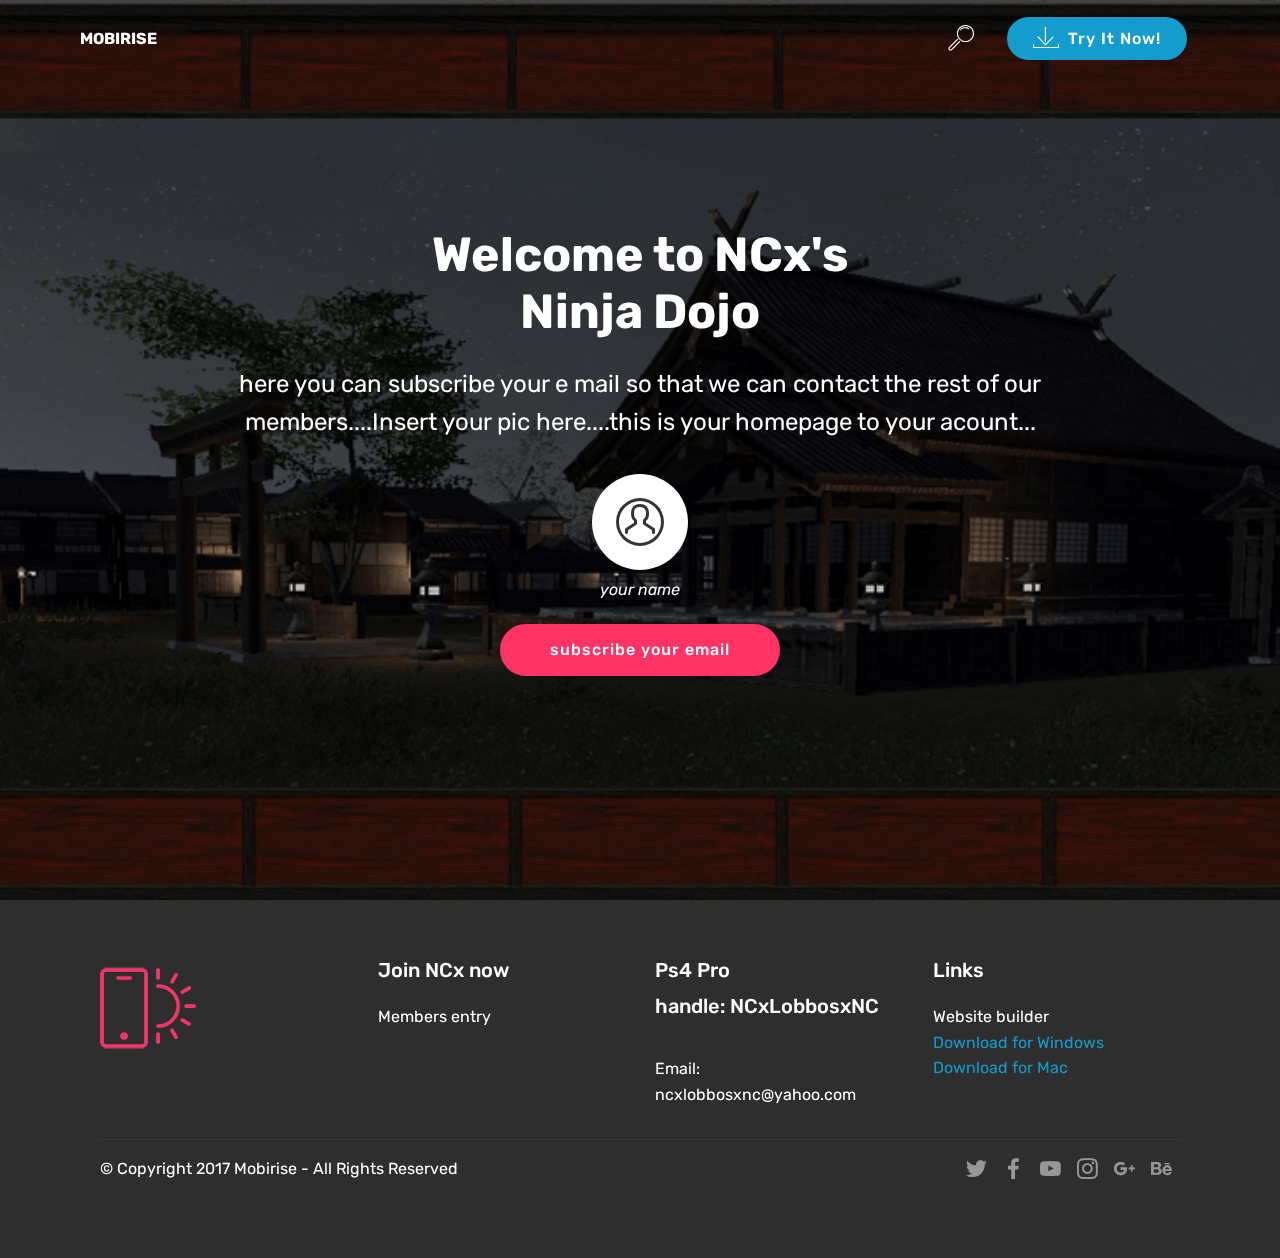
==== commit cd379e57: "create github pages" ====
--- a/sakeden.html
+++ b/sakeden.html
@@ -9,11 +9,13 @@
   <link rel="shortcut icon" href="assets/images/iconfinder-shuriken-479482-128x128-2.png" type="image/x-icon">
   <meta name="description" content="Members Are">
   <title>Sake Den</title>
+  <link rel="stylesheet" href="assets/web/assets/mobirise-icons-bold/mobirise-icons-bold.css">
   <link rel="stylesheet" href="assets/web/assets/mobirise-icons/mobirise-icons.css">
   <link rel="stylesheet" href="assets/tether/tether.min.css">
   <link rel="stylesheet" href="assets/bootstrap/css/bootstrap.min.css">
   <link rel="stylesheet" href="assets/bootstrap/css/bootstrap-grid.min.css">
   <link rel="stylesheet" href="assets/bootstrap/css/bootstrap-reboot.min.css">
+  <link rel="stylesheet" href="assets/socicon/css/styles.css">
   <link rel="stylesheet" href="assets/dropdown/css/style.css">
   <link rel="stylesheet" href="assets/theme/css/style.css">
   <link rel="stylesheet" href="assets/mobirise/css/mbr-additional.css" type="text/css">
@@ -26,7 +28,7 @@
 
     
 
-    <nav class="navbar navbar-expand beta-menu navbar-dropdown align-items-center navbar-fixed-top navbar-toggleable-sm">
+    <nav class="navbar navbar-expand beta-menu navbar-dropdown align-items-center navbar-fixed-top navbar-toggleable-sm bg-color transparent">
         <button class="navbar-toggler navbar-toggler-right" type="button" data-toggle="collapse" data-target="#navbarSupportedContent" aria-controls="navbarSupportedContent" aria-expanded="false" aria-label="Toggle navigation">
             <div class="hamburger">
                 <span></span>
@@ -37,11 +39,7 @@
         </button>
         <div class="menu-logo">
             <div class="navbar-brand">
-                <span class="navbar-logo">
-                    <a href="https://www.ninjadojo.net">
-                         <img src="assets/images/logo2.png" alt="NinjaDojo" title="" style="height: 3.8rem;">
-                    </a>
-                </span>
+                
                 <span class="navbar-caption-wrap"><a class="navbar-caption text-white display-4" href="https://mobirise.com">
                         MOBIRISE
                     </a></span>
@@ -50,15 +48,9 @@
         <div class="collapse navbar-collapse" id="navbarSupportedContent">
             <ul class="navbar-nav nav-dropdown" data-app-modern-menu="true"><li class="nav-item">
                     <a class="nav-link link text-white display-4" href="https://mobirise.com">
-                        <span class="mbri-home mbr-iconfont mbr-iconfont-btn"></span>
-                        Services
-                    </a>
-                </li>
-                <li class="nav-item">
-                    <a class="nav-link link text-white display-4" href="https://mobirise.com">
                         <span class="mbri-search mbr-iconfont mbr-iconfont-btn"><br></span></a>
                 </li></ul>
-            <div class="navbar-buttons mbr-section-btn"><a class="btn btn-sm btn-primary display-4" href="https://mobirise.com">
+            <div class="navbar-buttons mbr-section-btn"><a class="btn btn-sm btn-primary display-4" href="ninjadojo.net/sakeden.page13.php">
                     <span class="mbri-save mbr-iconfont mbr-iconfont-btn "></span>
                     Try It Now!
                 </a></div>
@@ -66,14 +58,140 @@
     </nav>
 </section>
 
+<section class="engine"><a href="https://mobirise.info/l">free web templates</a></section><section class="header8 cid-rd9PP4oth3 mbr-fullscreen mbr-parallax-background" id="header8-3">
 
-  <section class="engine"><a href="https://mobirise.info/e">how to make your own site</a></section><script src="assets/web/assets/jquery/jquery.min.js"></script>
+    
+
+    <div class="mbr-overlay" style="opacity: 0.2; background-color: rgb(0, 0, 0);">
+    </div>
+
+    <div class="container align-center">
+        <div class="row justify-content-md-center">
+            <div class="mbr-white col-md-10">
+                <h1 class="mbr-section-title align-center py-2 mbr-bold mbr-fonts-style display-2">Welcome to NCx's<br> Ninja Dojo</h1>
+                <p class="mbr-text align-center py-2 mbr-fonts-style display-5">
+                        here you can subscribe your e mail so that we can contact the rest of our members....Insert your pic here....this is your homepage to your acount...</p>
+                <div class="mbr-media show-modal align-center py-2" data-modal=".modalWindow">
+                         <a href="http://www.ninjadojo.net/sakeden/page13.php"><span class="mbr-iconfont mbrib-user"></span></a>
+                </div>
+                <div class="icon-description align-center font-italic pb-3 mbr-fonts-style display-7">your name</div>
+                <div class="mbr-section-btn text-center"><a class="btn btn-md btn-secondary display-4" href="https://mobirise.co">subscribe your email</a></div>
+            </div>
+        </div>
+    </div>
+    <div>
+        <div class="modalWindow" style="display: none;">
+            <div class="modalWindow-container">
+                <div class="modalWindow-video-container">
+                    <div class="modalWindow-video">
+                        <iframe width="100%" height="100%" frameborder="0" allowfullscreen="1" data-src="http://www.youtube.com/watch?v=uNCr7NdOJgw"></iframe>
+                    </div>
+                    <a class="close" role="button" data-dismiss="modal">
+                        <span aria-hidden="true" class="mbri-close mbr-iconfont closeModal"></span>
+                        <span class="sr-only">Close</span>
+                    </a>
+                </div>
+            </div>
+        </div>
+    </div>
+</section>
+
+<section class="cid-rd9TPKbuHV" id="footer1-5">
+
+    
+
+    
+
+    <div class="container">
+        <div class="media-container-row content text-white">
+            <div class="col-12 col-md-3">
+                <div class="media-wrap">
+                    <a href="https://mobirise.com/">
+                        <img src="assets/images/logo20.png" alt="Mobirise">
+                    </a>
+                </div>
+            </div>
+            <div class="col-12 col-md-3 mbr-fonts-style display-7">
+                <h5 class="pb-3">Join NCx now</h5>
+                <p class="mbr-text">Members entry</p>
+            </div>
+            <div class="col-12 col-md-3 mbr-fonts-style display-7">
+                <h5 class="pb-3"><p>
+                    Ps4 Pro&nbsp; &nbsp;</p><p>handle: NCxLobbosxNC</p></h5>
+                <p class="mbr-text">Email:<br>ncxlobbosxnc@yahoo.com</p>
+            </div>
+            <div class="col-12 col-md-3 mbr-fonts-style display-7">
+                <h5 class="pb-3">
+                    Links
+                </h5>
+                <p class="mbr-text">
+                    Website builder
+                    <br><a class="text-primary" href="https://mobirise.com/mobirise-free-win.zip">Download for Windows</a>
+                    <br><a class="text-primary" href="https://mobirise.com/mobirise-free-mac.zip">Download for Mac</a>
+                </p>
+            </div>
+        </div>
+        <div class="footer-lower">
+            <div class="media-container-row">
+                <div class="col-sm-12">
+                    <hr>
+                </div>
+            </div>
+            <div class="media-container-row mbr-white">
+                <div class="col-sm-6 copyright">
+                    <p class="mbr-text mbr-fonts-style display-7">
+                        © Copyright 2017 Mobirise - All Rights Reserved
+                    </p>
+                </div>
+                <div class="col-md-6">
+                    <div class="social-list align-right">
+                        <div class="soc-item">
+                            <a href="https://twitter.com/mobirise" target="_blank">
+                                <span class="socicon-twitter socicon mbr-iconfont mbr-iconfont-social"></span>
+                            </a>
+                        </div>
+                        <div class="soc-item">
+                            <a href="https://www.facebook.com/pages/Mobirise/1616226671953247" target="_blank">
+                                <span class="socicon-facebook socicon mbr-iconfont mbr-iconfont-social"></span>
+                            </a>
+                        </div>
+                        <div class="soc-item">
+                            <a href="https://www.youtube.com/c/mobirise" target="_blank">
+                                <span class="socicon-youtube socicon mbr-iconfont mbr-iconfont-social"></span>
+                            </a>
+                        </div>
+                        <div class="soc-item">
+                            <a href="https://instagram.com/mobirise" target="_blank">
+                                <span class="socicon-instagram socicon mbr-iconfont mbr-iconfont-social"></span>
+                            </a>
+                        </div>
+                        <div class="soc-item">
+                            <a href="https://plus.google.com/u/0/+Mobirise" target="_blank">
+                                <span class="socicon-googleplus socicon mbr-iconfont mbr-iconfont-social"></span>
+                            </a>
+                        </div>
+                        <div class="soc-item">
+                            <a href="https://www.behance.net/Mobirise" target="_blank">
+                                <span class="socicon-behance socicon mbr-iconfont mbr-iconfont-social"></span>
+                            </a>
+                        </div>
+                    </div>
+                </div>
+            </div>
+        </div>
+    </div>
+</section>
+
+
+  <script src="assets/web/assets/jquery/jquery.min.js"></script>
   <script src="assets/popper/popper.min.js"></script>
   <script src="assets/tether/tether.min.js"></script>
   <script src="assets/bootstrap/js/bootstrap.min.js"></script>
+  <script src="assets/touchswipe/jquery.touch-swipe.min.js"></script>
+  <script src="assets/playervimeo/vimeo_player.js"></script>
+  <script src="assets/parallax/jarallax.min.js"></script>
   <script src="assets/smoothscroll/smooth-scroll.js"></script>
   <script src="assets/dropdown/js/script.min.js"></script>
-  <script src="assets/touchswipe/jquery.touch-swipe.min.js"></script>
   <script src="assets/theme/js/script.js"></script>
   
   
--- a/assets/web/assets/mobirise-icons-bold/mobirise-icons-bold.css
+++ b/assets/web/assets/mobirise-icons-bold/mobirise-icons-bold.css
@@ -0,0 +1,476 @@
+@font-face {
+  font-family: 'mobirise-icons-bold';
+  src:  url('mobirise-icons-bold.eot?m1l4yr');
+  src:  url('mobirise-icons-bold.eot?m1l4yr#iefix') format('embedded-opentype'),
+    url('mobirise-icons-bold.ttf?m1l4yr') format('truetype'),
+    url('mobirise-icons-bold.woff?m1l4yr') format('woff'),
+    url('mobirise-icons-bold.svg?m1l4yr#mobirise-icons-bold') format('svg');
+  font-weight: normal;
+  font-style: normal;
+}
+
+[class^="mbrib-"], [class*="mbrib-"] {
+  /* use !important to prevent issues with browser extensions that change fonts */
+  font-family: 'mobirise-icons-bold' !important;
+  speak: none;
+  font-style: normal;
+  font-weight: normal;
+  font-variant: normal;
+  text-transform: none;
+  line-height: 1;
+
+  /* Better Font Rendering =========== */
+  -webkit-font-smoothing: antialiased;
+  -moz-osx-font-smoothing: grayscale;
+}
+
+.mbrib-add-submenu:before {
+  content: "\e900";
+}
+.mbrib-alert:before {
+  content: "\e901";
+}
+.mbrib-align-center:before {
+  content: "\e902";
+}
+.mbrib-align-justify:before {
+  content: "\e903";
+}
+.mbrib-align-left:before {
+  content: "\e904";
+}
+.mbrib-align-right:before {
+  content: "\e905";
+}
+.mbrib-android:before {
+  content: "\e906";
+}
+.mbrib-apple:before {
+  content: "\e907";
+}
+.mbrib-arrow-down:before {
+  content: "\e908";
+}
+.mbrib-arrow-next:before {
+  content: "\e909";
+}
+.mbrib-arrow-prev:before {
+  content: "\e90a";
+}
+.mbrib-arrow-up:before {
+  content: "\e90b";
+}
+.mbrib-bold:before {
+  content: "\e90c";
+}
+.mbrib-bookmark:before {
+  content: "\e90d";
+}
+.mbrib-bootstrap:before {
+  content: "\e90e";
+}
+.mbrib-briefcase:before {
+  content: "\e90f";
+}
+.mbrib-browse:before {
+  content: "\e910";
+}
+.mbrib-bulleted-list:before {
+  content: "\e911";
+}
+.mbrib-calendar:before {
+  content: "\e912";
+}
+.mbrib-camera:before {
+  content: "\e913";
+}
+.mbrib-cart-add:before {
+  content: "\e914";
+}
+.mbrib-cart-full:before {
+  content: "\e915";
+}
+.mbrib-cash:before {
+  content: "\e916";
+}
+.mbrib-change-style:before {
+  content: "\e917";
+}
+.mbrib-chat:before {
+  content: "\e918";
+}
+.mbrib-clock:before {
+  content: "\e919";
+}
+.mbrib-close:before {
+  content: "\e91a";
+}
+.mbrib-cloud:before {
+  content: "\e91b";
+}
+.mbrib-code:before {
+  content: "\e91c";
+}
+.mbrib-contact-form:before {
+  content: "\e91d";
+}
+.mbrib-credit-card:before {
+  content: "\e91e";
+}
+.mbrib-cursor-click:before {
+  content: "\e91f";
+}
+.mbrib-cust-feedback:before {
+  content: "\e920";
+}
+.mbrib-database:before {
+  content: "\e921";
+}
+.mbrib-delivery:before {
+  content: "\e922";
+}
+.mbrib-desktop:before {
+  content: "\e923";
+}
+.mbrib-devices:before {
+  content: "\e924";
+}
+.mbrib-down:before {
+  content: "\e925";
+}
+.mbrib-download:before {
+  content: "\e926";
+}
+.mbrib-drag-n-drop:before {
+  content: "\e927";
+}
+.mbrib-drag-n-drop2:before {
+  content: "\e928";
+}
+.mbrib-edit:before {
+  content: "\e929";
+}
+.mbrib-edit2:before {
+  content: "\e92a";
+}
+.mbrib-error:before {
+  content: "\e92b";
+}
+.mbrib-extension:before {
+  content: "\e92c";
+}
+.mbrib-features:before {
+  content: "\e92d";
+}
+.mbrib-file:before {
+  content: "\e92e";
+}
+.mbrib-flag:before {
+  content: "\e92f";
+}
+.mbrib-folder:before {
+  content: "\e930";
+}
+.mbrib-gift:before {
+  content: "\e931";
+}
+.mbrib-github:before {
+  content: "\e932";
+}
+.mbrib-globe-2:before {
+  content: "\e933";
+}
+.mbrib-globe:before {
+  content: "\e934";
+}
+.mbrib-growing-chart:before {
+  content: "\e935";
+}
+.mbrib-hearth:before {
+  content: "\e936";
+}
+.mbrib-help:before {
+  content: "\e937";
+}
+.mbrib-home:before {
+  content: "\e938";
+}
+.mbrib-hot-cup:before {
+  content: "\e939";
+}
+.mbrib-idea:before {
+  content: "\e93a";
+}
+.mbrib-image-gallery:before {
+  content: "\e93b";
+}
+.mbrib-image-slider:before {
+  content: "\e93c";
+}
+.mbrib-info:before {
+  content: "\e93d";
+}
+.mbrib-italic:before {
+  content: "\e93e";
+}
+.mbrib-key:before {
+  content: "\e93f";
+}
+.mbrib-laptop:before {
+  content: "\e940";
+}
+.mbrib-layers:before {
+  content: "\e941";
+}
+.mbrib-left-right:before {
+  content: "\e942";
+}
+.mbrib-left:before {
+  content: "\e943";
+}
+.mbrib-letter:before {
+  content: "\e944";
+}
+.mbrib-like:before {
+  content: "\e945";
+}
+.mbrib-link:before {
+  content: "\e946";
+}
+.mbrib-lock:before {
+  content: "\e947";
+}
+.mbrib-login:before {
+  content: "\e948";
+}
+.mbrib-logout:before {
+  content: "\e949";
+}
+.mbrib-magic-stick:before {
+  content: "\e94a";
+}
+.mbrib-map-pin:before {
+  content: "\e94b";
+}
+.mbrib-menu:before {
+  content: "\e94c";
+}
+.mbrib-mobile:before {
+  content: "\e94d";
+}
+.mbrib-mobile2:before {
+  content: "\e94e";
+}
+.mbrib-mobirise:before {
+  content: "\e94f";
+}
+.mbrib-more-horizontal:before {
+  content: "\e950";
+}
+.mbrib-more-vertical:before {
+  content: "\e951";
+}
+.mbrib-music:before {
+  content: "\e952";
+}
+.mbrib-new-file:before {
+  content: "\e953";
+}
+.mbrib-numbered-list:before {
+  content: "\e954";
+}
+.mbrib-opened-folder:before {
+  content: "\e955";
+}
+.mbrib-pages:before {
+  content: "\e956";
+}
+.mbrib-paper-plane:before {
+  content: "\e957";
+}
+.mbrib-paperclip:before {
+  content: "\e958";
+}
+.mbrib-photo:before {
+  content: "\e959";
+}
+.mbrib-photos:before {
+  content: "\e95a";
+}
+.mbrib-pin:before {
+  content: "\e95b";
+}
+.mbrib-play:before {
+  content: "\e95c";
+}
+.mbrib-plus:before {
+  content: "\e95d";
+}
+.mbrib-preview:before {
+  content: "\e95e";
+}
+.mbrib-print:before {
+  content: "\e95f";
+}
+.mbrib-protect:before {
+  content: "\e960";
+}
+.mbrib-question:before {
+  content: "\e961";
+}
+.mbrib-quote-left:before {
+  content: "\e962";
+}
+.mbrib-quote-right:before {
+  content: "\e963";
+}
+.mbrib-redo:before {
+  content: "\e964";
+}
+.mbrib-refresh:before {
+  content: "\e965";
+}
+.mbrib-responsive:before {
+  content: "\e966";
+}
+.mbrib-right:before {
+  content: "\e967";
+}
+.mbrib-rocket:before {
+  content: "\e968";
+}
+.mbrib-sad-face:before {
+  content: "\e969";
+}
+.mbrib-sale:before {
+  content: "\e96a";
+}
+.mbrib-save:before {
+  content: "\e96b";
+}
+.mbrib-search:before {
+  content: "\e96c";
+}
+.mbrib-setting:before {
+  content: "\e96d";
+}
+.mbrib-setting2:before {
+  content: "\e96e";
+}
+.mbrib-setting3:before {
+  content: "\e96f";
+}
+.mbrib-share:before {
+  content: "\e970";
+}
+.mbrib-shopping-bag:before {
+  content: "\e971";
+}
+.mbrib-shopping-basket:before {
+  content: "\e972";
+}
+.mbrib-shopping-cart:before {
+  content: "\e973";
+}
+.mbrib-sites:before {
+  content: "\e974";
+}
+.mbrib-smile-face:before {
+  content: "\e975";
+}
+.mbrib-speed:before {
+  content: "\e976";
+}
+.mbrib-star:before {
+  content: "\e977";
+}
+.mbrib-success:before {
+  content: "\e978";
+}
+.mbrib-sun:before {
+  content: "\e979";
+}
+.mbrib-sun2:before {
+  content: "\e97a";
+}
+.mbrib-tablet-vertical:before {
+  content: "\e97b";
+}
+.mbrib-tablet:before {
+  content: "\e97c";
+}
+.mbrib-target:before {
+  content: "\e97d";
+}
+.mbrib-timer:before {
+  content: "\e97e";
+}
+.mbrib-to-ftp:before {
+  content: "\e97f";
+}
+.mbrib-to-local-drive:before {
+  content: "\e980";
+}
+.mbrib-touch-swipe:before {
+  content: "\e981";
+}
+.mbrib-touch:before {
+  content: "\e982";
+}
+.mbrib-trash:before {
+  content: "\e983";
+}
+.mbrib-underline:before {
+  content: "\e984";
+}
+.mbrib-undo:before {
+  content: "\e985";
+}
+.mbrib-unlink:before {
+  content: "\e986";
+}
+.mbrib-unlock:before {
+  content: "\e987";
+}
+.mbrib-up-down:before {
+  content: "\e988";
+}
+.mbrib-up:before {
+  content: "\e989";
+}
+.mbrib-update:before {
+  content: "\e98a";
+}
+.mbrib-upload:before {
+  content: "\e98b";
+}
+.mbrib-user:before {
+  content: "\e98c";
+}
+.mbrib-user2:before {
+  content: "\e98d";
+}
+.mbrib-users:before {
+  content: "\e98e";
+}
+.mbrib-video-play:before {
+  content: "\e98f";
+}
+.mbrib-video:before {
+  content: "\e990";
+}
+.mbrib-watch:before {
+  content: "\e991";
+}
+.mbrib-website-theme:before {
+  content: "\e992";
+}
+.mbrib-wifi:before {
+  content: "\e993";
+}
+.mbrib-windows:before {
+  content: "\e994";
+}
+.mbrib-zoom-out:before {
+  content: "\e995";
+}
--- a/assets/socicon/css/styles.css
+++ b/assets/socicon/css/styles.css
@@ -0,0 +1,544 @@
+@charset "UTF-8";
+
+@font-face {
+  font-family: "socicon";
+  src:url("../fonts/socicon.eot");
+  src:url("../fonts/socicon.eot?#iefix") format("embedded-opentype"),
+    url("../fonts/socicon.woff") format("woff"),
+    url("../fonts/socicon.ttf") format("truetype"),
+    url("../fonts/socicon.svg#socicon") format("svg");
+  font-weight: normal;
+  font-style: normal;
+
+}
+
+[data-icon]:before {
+  font-family: "socicon" !important;
+  content: attr(data-icon);
+  font-style: normal !important;
+  font-weight: normal !important;
+  font-variant: normal !important;
+  text-transform: none !important;
+  speak: none;
+  line-height: 1;
+  -webkit-font-smoothing: antialiased;
+  -moz-osx-font-smoothing: grayscale;
+}
+
+[class^="socicon-"]:before,
+[class*=" socicon-"]:before {
+  font-family: "socicon" !important;
+  font-style: normal !important;
+  font-weight: normal !important;
+  font-variant: normal !important;
+  text-transform: none !important;
+  speak: none;
+  line-height: 1;
+  -webkit-font-smoothing: antialiased;
+  -moz-osx-font-smoothing: grayscale;
+}
+
+.socicon-modelmayhem:before {
+  content: "\e000";
+}
+.socicon-mixcloud:before {
+  content: "\e001";
+}
+.socicon-drupal:before {
+  content: "\e002";
+}
+.socicon-swarm:before {
+  content: "\e003";
+}
+.socicon-istock:before {
+  content: "\e004";
+}
+.socicon-yammer:before {
+  content: "\e005";
+}
+.socicon-ello:before {
+  content: "\e006";
+}
+.socicon-stackoverflow:before {
+  content: "\e007";
+}
+.socicon-persona:before {
+  content: "\e008";
+}
+.socicon-triplej:before {
+  content: "\e009";
+}
+.socicon-houzz:before {
+  content: "\e00a";
+}
+.socicon-rss:before {
+  content: "\e00b";
+}
+.socicon-paypal:before {
+  content: "\e00c";
+}
+.socicon-odnoklassniki:before {
+  content: "\e00d";
+}
+.socicon-airbnb:before {
+  content: "\e00e";
+}
+.socicon-periscope:before {
+  content: "\e00f";
+}
+.socicon-outlook:before {
+  content: "\e010";
+}
+.socicon-coderwall:before {
+  content: "\e011";
+}
+.socicon-tripadvisor:before {
+  content: "\e012";
+}
+.socicon-appnet:before {
+  content: "\e013";
+}
+.socicon-goodreads:before {
+  content: "\e014";
+}
+.socicon-tripit:before {
+  content: "\e015";
+}
+.socicon-lanyrd:before {
+  content: "\e016";
+}
+.socicon-slideshare:before {
+  content: "\e017";
+}
+.socicon-buffer:before {
+  content: "\e018";
+}
+.socicon-disqus:before {
+  content: "\e019";
+}
+.socicon-vkontakte:before {
+  content: "\e01a";
+}
+.socicon-whatsapp:before {
+  content: "\e01b";
+}
+.socicon-patreon:before {
+  content: "\e01c";
+}
+.socicon-storehouse:before {
+  content: "\e01d";
+}
+.socicon-pocket:before {
+  content: "\e01e";
+}
+.socicon-mail:before {
+  content: "\e01f";
+}
+.socicon-blogger:before {
+  content: "\e020";
+}
+.socicon-technorati:before {
+  content: "\e021";
+}
+.socicon-reddit:before {
+  content: "\e022";
+}
+.socicon-dribbble:before {
+  content: "\e023";
+}
+.socicon-stumbleupon:before {
+  content: "\e024";
+}
+.socicon-digg:before {
+  content: "\e025";
+}
+.socicon-envato:before {
+  content: "\e026";
+}
+.socicon-behance:before {
+  content: "\e027";
+}
+.socicon-delicious:before {
+  content: "\e028";
+}
+.socicon-deviantart:before {
+  content: "\e029";
+}
+.socicon-forrst:before {
+  content: "\e02a";
+}
+.socicon-play:before {
+  content: "\e02b";
+}
+.socicon-zerply:before {
+  content: "\e02c";
+}
+.socicon-wikipedia:before {
+  content: "\e02d";
+}
+.socicon-apple:before {
+  content: "\e02e";
+}
+.socicon-flattr:before {
+  content: "\e02f";
+}
+.socicon-github:before {
+  content: "\e030";
+}
+.socicon-renren:before {
+  content: "\e031";
+}
+.socicon-friendfeed:before {
+  content: "\e032";
+}
+.socicon-newsvine:before {
+  content: "\e033";
+}
+.socicon-identica:before {
+  content: "\e034";
+}
+.socicon-bebo:before {
+  content: "\e035";
+}
+.socicon-zynga:before {
+  content: "\e036";
+}
+.socicon-steam:before {
+  content: "\e037";
+}
+.socicon-xbox:before {
+  content: "\e038";
+}
+.socicon-windows:before {
+  content: "\e039";
+}
+.socicon-qq:before {
+  content: "\e03a";
+}
+.socicon-douban:before {
+  content: "\e03b";
+}
+.socicon-meetup:before {
+  content: "\e03c";
+}
+.socicon-playstation:before {
+  content: "\e03d";
+}
+.socicon-android:before {
+  content: "\e03e";
+}
+.socicon-snapchat:before {
+  content: "\e03f";
+}
+.socicon-twitter:before {
+  content: "\e040";
+}
+.socicon-facebook:before {
+  content: "\e041";
+}
+.socicon-googleplus:before {
+  content: "\e042";
+}
+.socicon-pinterest:before {
+  content: "\e043";
+}
+.socicon-foursquare:before {
+  content: "\e044";
+}
+.socicon-yahoo:before {
+  content: "\e045";
+}
+.socicon-skype:before {
+  content: "\e046";
+}
+.socicon-yelp:before {
+  content: "\e047";
+}
+.socicon-feedburner:before {
+  content: "\e048";
+}
+.socicon-linkedin:before {
+  content: "\e049";
+}
+.socicon-viadeo:before {
+  content: "\e04a";
+}
+.socicon-xing:before {
+  content: "\e04b";
+}
+.socicon-myspace:before {
+  content: "\e04c";
+}
+.socicon-soundcloud:before {
+  content: "\e04d";
+}
+.socicon-spotify:before {
+  content: "\e04e";
+}
+.socicon-grooveshark:before {
+  content: "\e04f";
+}
+.socicon-lastfm:before {
+  content: "\e050";
+}
+.socicon-youtube:before {
+  content: "\e051";
+}
+.socicon-vimeo:before {
+  content: "\e052";
+}
+.socicon-dailymotion:before {
+  content: "\e053";
+}
+.socicon-vine:before {
+  content: "\e054";
+}
+.socicon-flickr:before {
+  content: "\e055";
+}
+.socicon-500px:before {
+  content: "\e056";
+}
+.socicon-wordpress:before {
+  content: "\e058";
+}
+.socicon-tumblr:before {
+  content: "\e059";
+}
+.socicon-twitch:before {
+  content: "\e05a";
+}
+.socicon-8tracks:before {
+  content: "\e05b";
+}
+.socicon-amazon:before {
+  content: "\e05c";
+}
+.socicon-icq:before {
+  content: "\e05d";
+}
+.socicon-smugmug:before {
+  content: "\e05e";
+}
+.socicon-ravelry:before {
+  content: "\e05f";
+}
+.socicon-weibo:before {
+  content: "\e060";
+}
+.socicon-baidu:before {
+  content: "\e061";
+}
+.socicon-angellist:before {
+  content: "\e062";
+}
+.socicon-ebay:before {
+  content: "\e063";
+}
+.socicon-imdb:before {
+  content: "\e064";
+}
+.socicon-stayfriends:before {
+  content: "\e065";
+}
+.socicon-residentadvisor:before {
+  content: "\e066";
+}
+.socicon-google:before {
+  content: "\e067";
+}
+.socicon-yandex:before {
+  content: "\e068";
+}
+.socicon-sharethis:before {
+  content: "\e069";
+}
+.socicon-bandcamp:before {
+  content: "\e06a";
+}
+.socicon-itunes:before {
+  content: "\e06b";
+}
+.socicon-deezer:before {
+  content: "\e06c";
+}
+.socicon-telegram:before {
+  content: "\e06e";
+}
+.socicon-openid:before {
+  content: "\e06f";
+}
+.socicon-amplement:before {
+  content: "\e070";
+}
+.socicon-viber:before {
+  content: "\e071";
+}
+.socicon-zomato:before {
+  content: "\e072";
+}
+.socicon-draugiem:before {
+  content: "\e074";
+}
+.socicon-endomodo:before {
+  content: "\e075";
+}
+.socicon-filmweb:before {
+  content: "\e076";
+}
+.socicon-stackexchange:before {
+  content: "\e077";
+}
+.socicon-wykop:before {
+  content: "\e078";
+}
+.socicon-teamspeak:before {
+  content: "\e079";
+}
+.socicon-teamviewer:before {
+  content: "\e07a";
+}
+.socicon-ventrilo:before {
+  content: "\e07b";
+}
+.socicon-younow:before {
+  content: "\e07c";
+}
+.socicon-raidcall:before {
+  content: "\e07d";
+}
+.socicon-mumble:before {
+  content: "\e07e";
+}
+.socicon-medium:before {
+  content: "\e06d";
+}
+.socicon-bebee:before {
+  content: "\e07f";
+}
+.socicon-hitbox:before {
+  content: "\e080";
+}
+.socicon-reverbnation:before {
+  content: "\e081";
+}
+.socicon-formulr:before {
+  content: "\e082";
+}
+.socicon-instagram:before {
+  content: "\e057";
+}
+.socicon-battlenet:before {
+  content: "\e083";
+}
+.socicon-chrome:before {
+  content: "\e084";
+}
+.socicon-discord:before {
+  content: "\e086";
+}
+.socicon-issuu:before {
+  content: "\e087";
+}
+.socicon-macos:before {
+  content: "\e088";
+}
+.socicon-firefox:before {
+  content: "\e089";
+}
+.socicon-opera:before {
+  content: "\e08d";
+}
+.socicon-keybase:before {
+  content: "\e090";
+}
+.socicon-alliance:before {
+  content: "\e091";
+}
+.socicon-livejournal:before {
+  content: "\e092";
+}
+.socicon-googlephotos:before {
+  content: "\e093";
+}
+.socicon-horde:before {
+  content: "\e094";
+}
+.socicon-etsy:before {
+  content: "\e095";
+}
+.socicon-zapier:before {
+  content: "\e096";
+}
+.socicon-google-scholar:before {
+  content: "\e097";
+}
+.socicon-researchgate:before {
+  content: "\e098";
+}
+.socicon-wechat:before {
+  content: "\e099";
+}
+.socicon-strava:before {
+  content: "\e09a";
+}
+.socicon-line:before {
+  content: "\e09b";
+}
+.socicon-lyft:before {
+  content: "\e09c";
+}
+.socicon-uber:before {
+  content: "\e09d";
+}
+.socicon-songkick:before {
+  content: "\e09e";
+}
+.socicon-viewbug:before {
+  content: "\e09f";
+}
+.socicon-googlegroups:before {
+  content: "\e0a0";
+}
+.socicon-quora:before {
+  content: "\e073";
+}
+.socicon-diablo:before {
+  content: "\e085";
+}
+.socicon-blizzard:before {
+  content: "\e0a1";
+}
+.socicon-hearthstone:before {
+  content: "\e08b";
+}
+.socicon-heroes:before {
+  content: "\e08a";
+}
+.socicon-overwatch:before {
+  content: "\e08c";
+}
+.socicon-warcraft:before {
+  content: "\e08e";
+}
+.socicon-starcraft:before {
+  content: "\e08f";
+}
+.socicon-beam:before {
+  content: "\e0a2";
+}
+.socicon-curse:before {
+  content: "\e0a3";
+}
+.socicon-player:before {
+  content: "\e0a4";
+}
+.socicon-streamjar:before {
+  content: "\e0a5";
+}
+.socicon-nintendo:before {
+  content: "\e0a6";
+}
+.socicon-hellocoton:before {
+  content: "\e0a7";
+}
--- a/assets/mobirise/css/mbr-additional.css
+++ b/assets/mobirise/css/mbr-additional.css
@@ -2213,3 +2213,127 @@
 .cid-qTkzRZLJNu .dropdown-item:hover {
   color: #c1c1c1 !important;
 }
+.cid-rd9PP4oth3 {
+  background-image: url("../../../assets/images/sakeden-1100x510.png");
+}
+.cid-rd9PP4oth3 .mbr-media span {
+  font-size: 48px;
+  cursor: pointer;
+  background-color: #ffffff;
+  border-radius: 50%;
+  width: 6rem;
+  height: 6rem;
+  line-height: 6rem;
+  position: relative;
+  display: inline-block;
+  transition: all 0.25s;
+  color: #353535;
+}
+.cid-rd9PP4oth3 .mbr-media span.mbri-play:before {
+  position: absolute;
+  left: 50%;
+  -webkit-transform: translateX(-35%);
+  -moz-transform: translateX(-35%);
+  -ms-transform: translateX(-35%);
+  -o-transform: translateX(-35%);
+  transform: translateX(-35%);
+}
+.cid-rd9PP4oth3 .modalWindow {
+  position: fixed;
+  z-index: 5000;
+  left: 0;
+  top: 0;
+  background-color: rgba(61, 61, 61, 0.65);
+  width: 100%;
+  height: 100%;
+}
+.cid-rd9PP4oth3 .modalWindow .modalWindow-container {
+  display: table-cell;
+  vertical-align: middle;
+}
+.cid-rd9PP4oth3 .modalWindow .modalWindow-video {
+  height: calc(44.9943757vw);
+  width: 80vw;
+  margin: 0 auto;
+}
+.cid-rd9PP4oth3 a.close {
+  position: absolute;
+  right: 4vw;
+  top: 4vh;
+  color: #ffffff;
+  z-index: 5000000;
+  font-size: 37px;
+  background: #000;
+  padding: 20px;
+  border-radius: 50%;
+}
+.cid-rd9PP4oth3 a.close:hover {
+  color: #ffffff;
+}
+.cid-rd9TPKbuHV {
+  padding-top: 60px;
+  padding-bottom: 60px;
+  background-color: #2e2e2e;
+}
+@media (max-width: 767px) {
+  .cid-rd9TPKbuHV .content {
+    text-align: center;
+  }
+  .cid-rd9TPKbuHV .content > div:not(:last-child) {
+    margin-bottom: 2rem;
+  }
+}
+@media (max-width: 767px) {
+  .cid-rd9TPKbuHV .media-wrap {
+    margin-bottom: 1rem;
+  }
+}
+.cid-rd9TPKbuHV .media-wrap .mbr-iconfont-logo {
+  font-size: 7.5rem;
+  color: #f36;
+}
+.cid-rd9TPKbuHV .media-wrap img {
+  height: 6rem;
+}
+@media (max-width: 767px) {
+  .cid-rd9TPKbuHV .footer-lower .copyright {
+    margin-bottom: 1rem;
+    text-align: center;
+  }
+}
+.cid-rd9TPKbuHV .footer-lower hr {
+  margin: 1rem 0;
+  border-color: #fff;
+  opacity: .05;
+}
+.cid-rd9TPKbuHV .footer-lower .social-list {
+  padding-left: 0;
+  margin-bottom: 0;
+  list-style: none;
+  display: flex;
+  flex-wrap: wrap;
+  justify-content: flex-end;
+  -webkit-justify-content: flex-end;
+}
+.cid-rd9TPKbuHV .footer-lower .social-list .mbr-iconfont-social {
+  font-size: 1.3rem;
+  color: #fff;
+}
+.cid-rd9TPKbuHV .footer-lower .social-list .soc-item {
+  margin: 0 .5rem;
+}
+.cid-rd9TPKbuHV .footer-lower .social-list a {
+  margin: 0;
+  opacity: .5;
+  -webkit-transition: .2s linear;
+  transition: .2s linear;
+}
+.cid-rd9TPKbuHV .footer-lower .social-list a:hover {
+  opacity: 1;
+}
+@media (max-width: 767px) {
+  .cid-rd9TPKbuHV .footer-lower .social-list {
+    justify-content: center;
+    -webkit-justify-content: center;
+  }
+}
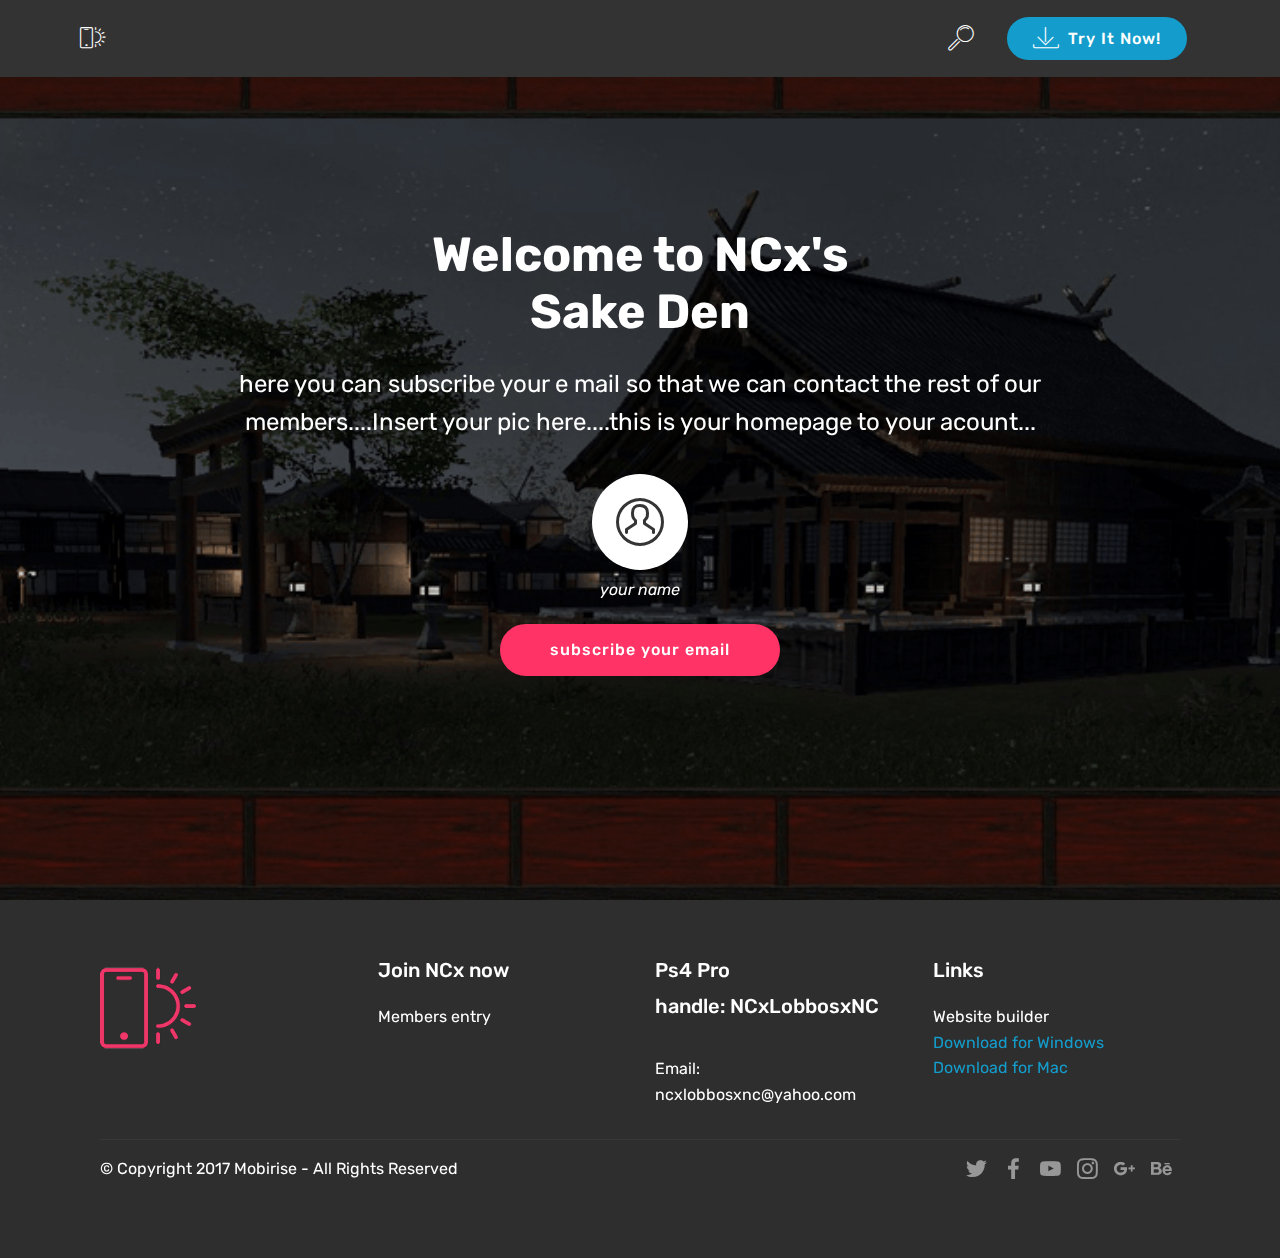
==== commit 4da7aada: "create github pages" ====
--- a/sakeden.html
+++ b/sakeden.html
@@ -28,7 +28,7 @@
 
     
 
-    <nav class="navbar navbar-expand beta-menu navbar-dropdown align-items-center navbar-fixed-top navbar-toggleable-sm bg-color transparent">
+    <nav class="navbar navbar-expand beta-menu navbar-dropdown align-items-center navbar-fixed-top navbar-toggleable-sm">
         <button class="navbar-toggler navbar-toggler-right" type="button" data-toggle="collapse" data-target="#navbarSupportedContent" aria-controls="navbarSupportedContent" aria-expanded="false" aria-label="Toggle navigation">
             <div class="hamburger">
                 <span></span>
@@ -40,9 +40,7 @@
         <div class="menu-logo">
             <div class="navbar-brand">
                 
-                <span class="navbar-caption-wrap"><a class="navbar-caption text-white display-4" href="https://mobirise.com">
-                        MOBIRISE
-                    </a></span>
+                <span class="navbar-caption-wrap"><a class="navbar-caption text-white display-4" href="https://mobirise.com"><span class="mbri-mobirise mbr-iconfont mbr-iconfont-btn"></span></a></span>
             </div>
         </div>
         <div class="collapse navbar-collapse" id="navbarSupportedContent">
@@ -58,7 +56,7 @@
     </nav>
 </section>
 
-<section class="engine"><a href="https://mobirise.info/l">free web templates</a></section><section class="header8 cid-rd9PP4oth3 mbr-fullscreen mbr-parallax-background" id="header8-3">
+<section class="engine"><a href="https://mobirise.info/y">html web templates</a></section><section class="header8 cid-rd9PP4oth3 mbr-fullscreen mbr-parallax-background" id="header8-3">
 
     
 
@@ -68,7 +66,7 @@
     <div class="container align-center">
         <div class="row justify-content-md-center">
             <div class="mbr-white col-md-10">
-                <h1 class="mbr-section-title align-center py-2 mbr-bold mbr-fonts-style display-2">Welcome to NCx's<br> Ninja Dojo</h1>
+                <h1 class="mbr-section-title align-center py-2 mbr-bold mbr-fonts-style display-2">Welcome to NCx's<br>Sake Den<br></h1>
                 <p class="mbr-text align-center py-2 mbr-fonts-style display-5">
                         here you can subscribe your e mail so that we can contact the rest of our members....Insert your pic here....this is your homepage to your acount...</p>
                 <div class="mbr-media show-modal align-center py-2" data-modal=".modalWindow">
